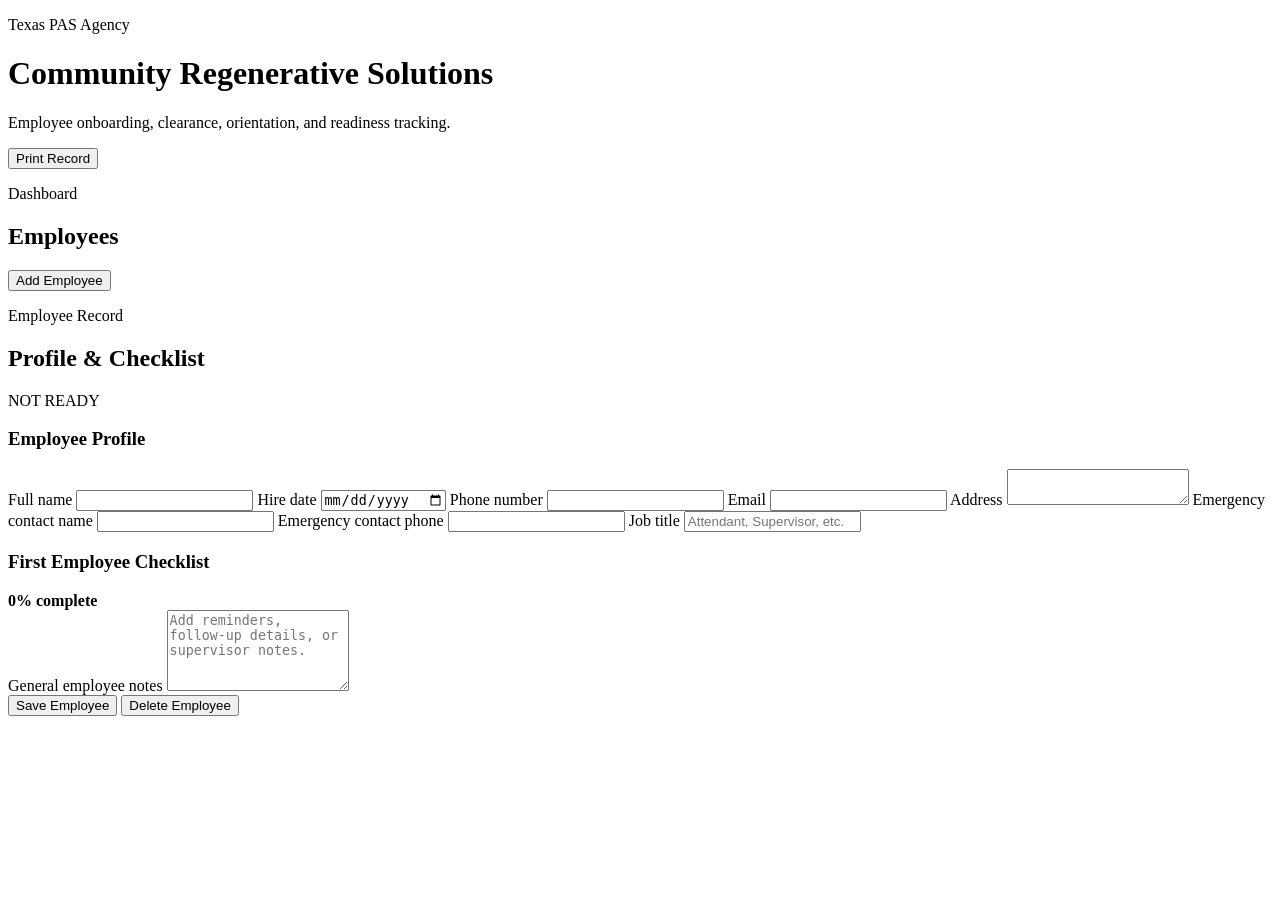
==== index.html @ e4288227 "Add files via upload" ====
<!doctype html>
<html lang="en">
  <head>
    <meta charset="utf-8">
    <meta name="viewport" content="width=device-width, initial-scale=1">
    <title>Community Regenerative Solutions | Employee Readiness</title>
    <link rel="stylesheet" href="assets/styles.css">
  </head>
  <body>
    <header class="app-header">
      <div>
        <p class="eyebrow">Texas PAS Agency</p>
        <h1>Community Regenerative Solutions</h1>
        <p class="header-copy">Employee onboarding, clearance, orientation, and readiness tracking.</p>
      </div>
      <button class="secondary-action print-only-hidden" id="printButton" type="button">Print Record</button>
    </header>

    <main class="app-shell">
      <section class="dashboard" aria-labelledby="dashboardTitle">
        <div class="section-heading">
          <div>
            <p class="eyebrow">Dashboard</p>
            <h2 id="dashboardTitle">Employees</h2>
          </div>
          <button class="primary-action" id="newEmployeeButton" type="button">Add Employee</button>
        </div>

        <div class="employee-list" id="employeeList" aria-live="polite"></div>
      </section>

      <section class="workspace" aria-labelledby="workspaceTitle">
        <div class="section-heading">
          <div>
            <p class="eyebrow">Employee Record</p>
            <h2 id="workspaceTitle">Profile & Checklist</h2>
          </div>
          <span class="status-badge not-ready" id="statusBadge">NOT READY</span>
        </div>

        <form id="employeeForm">
          <section class="form-section">
            <h3>Employee Profile</h3>
            <div class="form-grid">
              <label>
                Full name
                <input id="fullName" name="fullName" autocomplete="name" required>
              </label>
              <label>
                Hire date
                <input id="hireDate" name="hireDate" type="date" required>
              </label>
              <label>
                Phone number
                <input id="phone" name="phone" autocomplete="tel">
              </label>
              <label>
                Email
                <input id="email" name="email" type="email" autocomplete="email">
              </label>
              <label class="wide-field">
                Address
                <textarea id="address" name="address" rows="2" autocomplete="street-address"></textarea>
              </label>
              <label>
                Emergency contact name
                <input id="emergencyContactName" name="emergencyContactName">
              </label>
              <label>
                Emergency contact phone
                <input id="emergencyContactPhone" name="emergencyContactPhone" autocomplete="tel">
              </label>
              <label>
                Job title
                <input id="jobTitle" name="jobTitle" placeholder="Attendant, Supervisor, etc.">
              </label>
            </div>
          </section>

          <section class="form-section">
            <div class="progress-row">
              <h3>First Employee Checklist</h3>
              <strong id="percentComplete">0% complete</strong>
            </div>
            <div class="checklist" id="checklistContainer"></div>
          </section>

          <section class="form-section">
            <label>
              General employee notes
              <textarea id="generalNotes" name="generalNotes" rows="5" placeholder="Add reminders, follow-up details, or supervisor notes."></textarea>
            </label>
          </section>

          <div class="button-row print-only-hidden">
            <button class="primary-action" type="submit">Save Employee</button>
            <button class="secondary-action" id="deleteEmployeeButton" type="button">Delete Employee</button>
          </div>
        </form>
      </section>
    </main>

    <script src="src/checklist-data.js"></script>
    <script src="src/storage.js"></script>
    <script src="src/app.js"></script>
  </body>
</html>
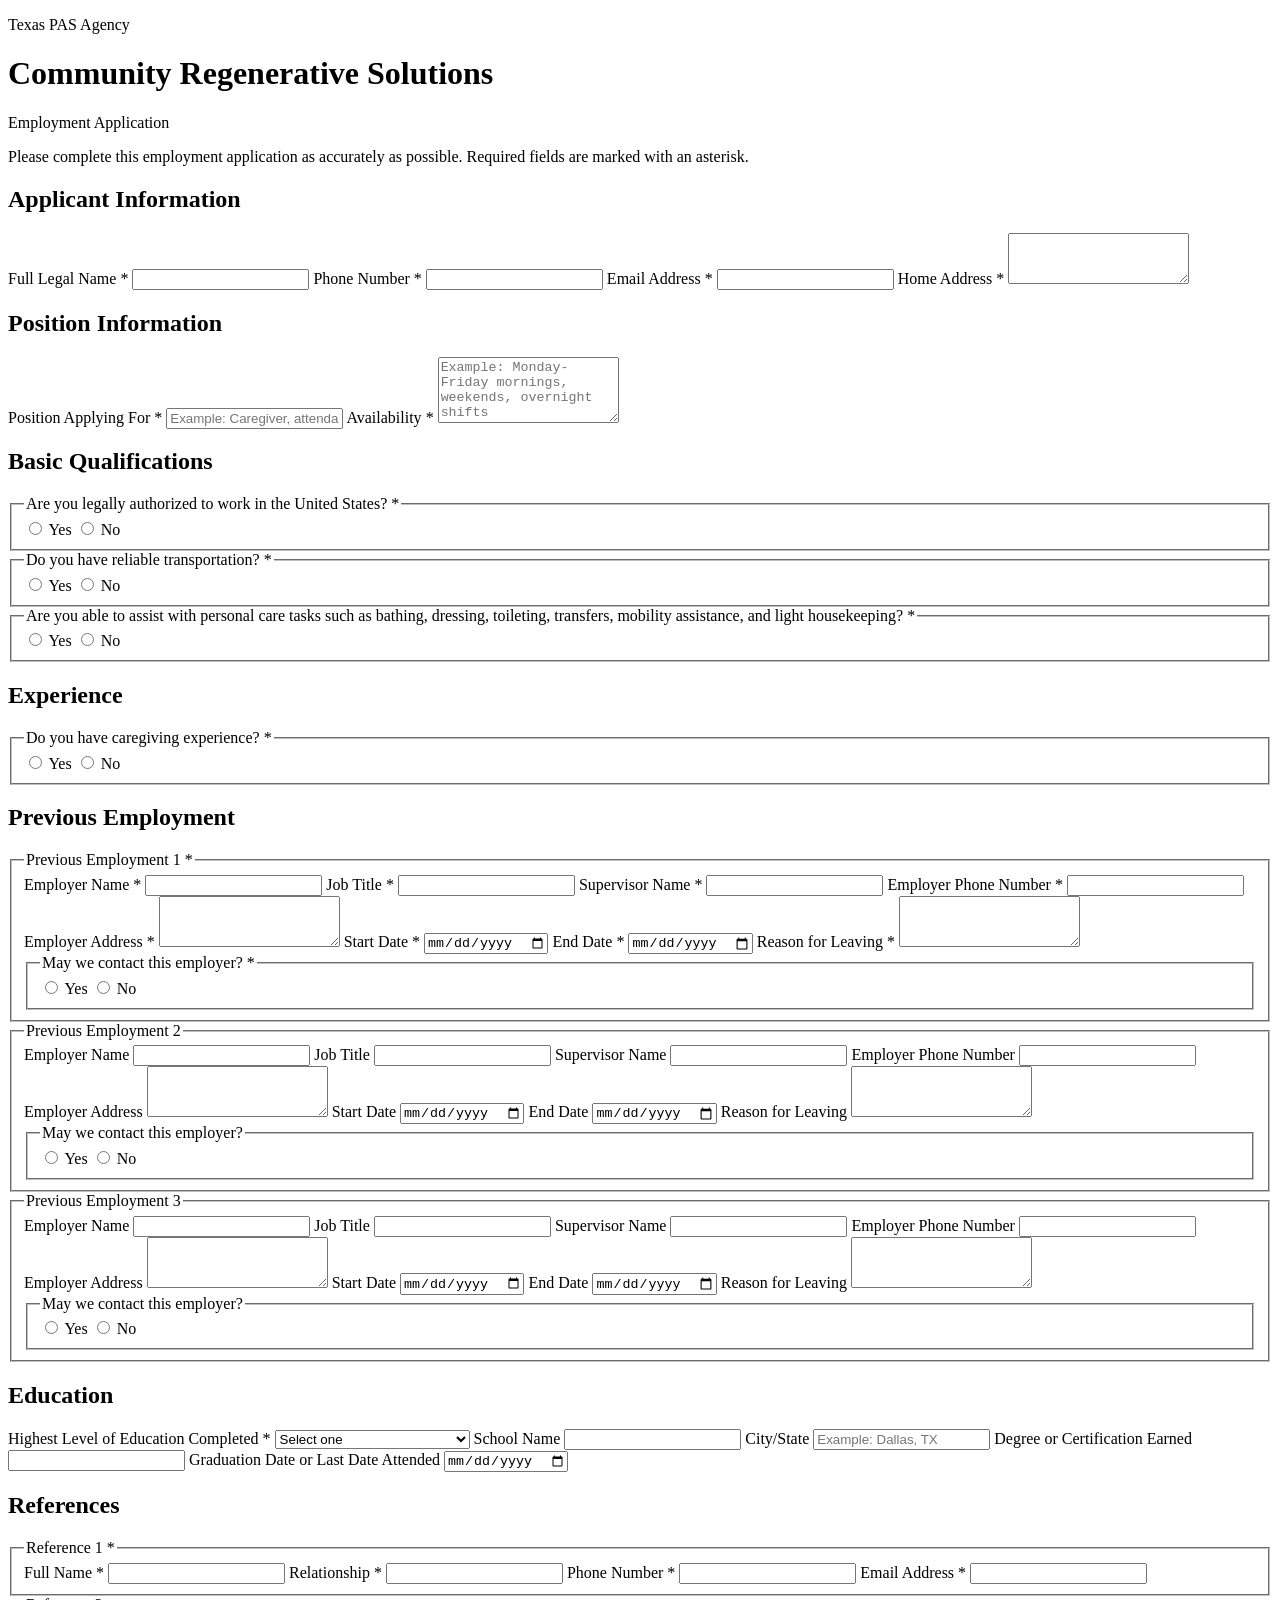
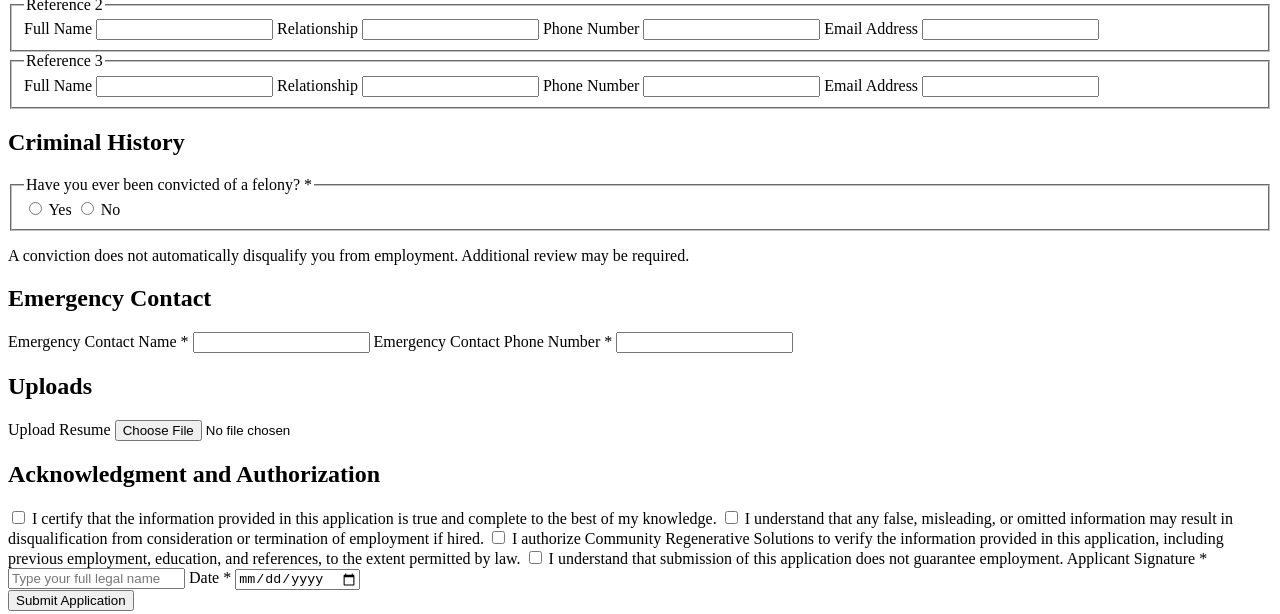
==== commit 260b66ce: "Add files via upload" ====
--- a/index.html
+++ b/index.html
@@ -3,105 +3,347 @@
   <head>
     <meta charset="utf-8">
     <meta name="viewport" content="width=device-width, initial-scale=1">
-    <title>Community Regenerative Solutions | Employee Readiness</title>
+    <title>Community Regenerative Solutions | Employment Application</title>
     <link rel="stylesheet" href="assets/styles.css">
   </head>
   <body>
-    <header class="app-header">
-      <div>
+    <main class="page-shell">
+      <header class="form-header">
         <p class="eyebrow">Texas PAS Agency</p>
         <h1>Community Regenerative Solutions</h1>
-        <p class="header-copy">Employee onboarding, clearance, orientation, and readiness tracking.</p>
-      </div>
-      <button class="secondary-action print-only-hidden" id="printButton" type="button">Print Record</button>
-    </header>
-
-    <main class="app-shell">
-      <section class="dashboard" aria-labelledby="dashboardTitle">
-        <div class="section-heading">
-          <div>
-            <p class="eyebrow">Dashboard</p>
-            <h2 id="dashboardTitle">Employees</h2>
+        <p>Employment Application</p>
+      </header>
+
+      <section class="notice" aria-label="Form instructions">
+        <p>Please complete this employment application as accurately as possible. Required fields are marked with an asterisk.</p>
+      </section>
+
+      <!-- Public applicant-facing form. Edit labels and fields here when the application changes. -->
+      <form id="applicationForm" class="application-form" novalidate>
+        <div id="errorSummary" class="error-summary" tabindex="-1" hidden></div>
+
+        <!-- Section 1: applicant contact details -->
+        <section class="form-section" aria-labelledby="personalInfoTitle">
+          <h2 id="personalInfoTitle">Applicant Information</h2>
+          <label for="fullName">Full Legal Name <span>*</span></label>
+          <input id="fullName" name="fullName" autocomplete="name" required>
+
+          <label for="phone">Phone Number <span>*</span></label>
+          <input id="phone" name="phone" type="tel" autocomplete="tel" required>
+
+          <label for="email">Email Address <span>*</span></label>
+          <input id="email" name="email" type="email" autocomplete="email" required>
+
+          <label for="address">Home Address <span>*</span></label>
+          <textarea id="address" name="address" rows="3" autocomplete="street-address" required></textarea>
+        </section>
+
+        <!-- Section 2: role interest and schedule availability -->
+        <section class="form-section" aria-labelledby="positionTitle">
+          <h2 id="positionTitle">Position Information</h2>
+          <label for="position">Position Applying For <span>*</span></label>
+          <input id="position" name="position" placeholder="Example: Caregiver, attendant, personal care aide" required>
+
+          <label for="availability">Availability <span>*</span></label>
+          <textarea id="availability" name="availability" rows="4" placeholder="Example: Monday-Friday mornings, weekends, overnight shifts" required></textarea>
+        </section>
+
+        <!-- Section 3: basic required qualifications -->
+        <section class="form-section" aria-labelledby="qualificationsTitle">
+          <h2 id="qualificationsTitle">Basic Qualifications</h2>
+
+          <fieldset>
+            <legend>Are you legally authorized to work in the United States? <span>*</span></legend>
+            <label class="choice"><input type="radio" name="authorizedToWork" value="Yes" required> Yes</label>
+            <label class="choice"><input type="radio" name="authorizedToWork" value="No"> No</label>
+          </fieldset>
+
+          <fieldset>
+            <legend>Do you have reliable transportation? <span>*</span></legend>
+            <label class="choice"><input type="radio" name="reliableTransportation" value="Yes" required> Yes</label>
+            <label class="choice"><input type="radio" name="reliableTransportation" value="No"> No</label>
+          </fieldset>
+
+          <fieldset>
+            <legend>Are you able to assist with personal care tasks such as bathing, dressing, toileting, transfers, mobility assistance, and light housekeeping? <span>*</span></legend>
+            <label class="choice"><input type="radio" name="personalCareTasks" value="Yes" required> Yes</label>
+            <label class="choice"><input type="radio" name="personalCareTasks" value="No"> No</label>
+          </fieldset>
+        </section>
+
+        <!-- Section 4: caregiving experience. The detail box is controlled by src/app.js. -->
+        <section class="form-section" aria-labelledby="experienceTitle">
+          <h2 id="experienceTitle">Experience</h2>
+          <fieldset>
+            <legend>Do you have caregiving experience? <span>*</span></legend>
+            <label class="choice"><input id="careExperienceYes" type="radio" name="caregivingExperience" value="Yes" required> Yes</label>
+            <label class="choice"><input type="radio" name="caregivingExperience" value="No"> No</label>
+          </fieldset>
+
+          <div id="experienceDetailsGroup" class="conditional-field" hidden>
+            <label for="experienceDetails">Briefly describe your caregiving experience</label>
+            <textarea id="experienceDetails" name="experienceDetails" rows="4" placeholder="Share past caregiving, attendant, facility, family care, or home care experience."></textarea>
           </div>
-          <button class="primary-action" id="newEmployeeButton" type="button">Add Employee</button>
-        </div>
-
-        <div class="employee-list" id="employeeList" aria-live="polite"></div>
-      </section>
-
-      <section class="workspace" aria-labelledby="workspaceTitle">
-        <div class="section-heading">
-          <div>
-            <p class="eyebrow">Employee Record</p>
-            <h2 id="workspaceTitle">Profile & Checklist</h2>
+        </section>
+
+        <!-- Section 5: employment history. Employer 1 is required; Employers 2 and 3 are optional. -->
+        <section class="form-section" aria-labelledby="previousEmploymentTitle">
+          <h2 id="previousEmploymentTitle">Previous Employment</h2>
+
+          <fieldset class="subsection">
+            <legend>Previous Employment 1 <span>*</span></legend>
+            <label for="employer1Name">Employer Name <span>*</span></label>
+            <input id="employer1Name" name="employer1Name" required>
+
+            <label for="employer1JobTitle">Job Title <span>*</span></label>
+            <input id="employer1JobTitle" name="employer1JobTitle" required>
+
+            <label for="employer1Supervisor">Supervisor Name <span>*</span></label>
+            <input id="employer1Supervisor" name="employer1Supervisor" required>
+
+            <label for="employer1Phone">Employer Phone Number <span>*</span></label>
+            <input id="employer1Phone" name="employer1Phone" type="tel" required>
+
+            <label for="employer1Address">Employer Address <span>*</span></label>
+            <textarea id="employer1Address" name="employer1Address" rows="3" required></textarea>
+
+            <label for="employer1StartDate">Start Date <span>*</span></label>
+            <input id="employer1StartDate" name="employer1StartDate" type="date" required>
+
+            <label for="employer1EndDate">End Date <span>*</span></label>
+            <input id="employer1EndDate" name="employer1EndDate" type="date" required>
+
+            <label for="employer1Reason">Reason for Leaving <span>*</span></label>
+            <textarea id="employer1Reason" name="employer1Reason" rows="3" required></textarea>
+
+            <fieldset>
+              <legend>May we contact this employer? <span>*</span></legend>
+              <label class="choice"><input type="radio" name="employer1MayContact" value="Yes" required> Yes</label>
+              <label class="choice"><input type="radio" name="employer1MayContact" value="No"> No</label>
+            </fieldset>
+          </fieldset>
+
+          <fieldset class="subsection">
+            <legend>Previous Employment 2</legend>
+            <label for="employer2Name">Employer Name</label>
+            <input id="employer2Name" name="employer2Name">
+
+            <label for="employer2JobTitle">Job Title</label>
+            <input id="employer2JobTitle" name="employer2JobTitle">
+
+            <label for="employer2Supervisor">Supervisor Name</label>
+            <input id="employer2Supervisor" name="employer2Supervisor">
+
+            <label for="employer2Phone">Employer Phone Number</label>
+            <input id="employer2Phone" name="employer2Phone" type="tel">
+
+            <label for="employer2Address">Employer Address</label>
+            <textarea id="employer2Address" name="employer2Address" rows="3"></textarea>
+
+            <label for="employer2StartDate">Start Date</label>
+            <input id="employer2StartDate" name="employer2StartDate" type="date">
+
+            <label for="employer2EndDate">End Date</label>
+            <input id="employer2EndDate" name="employer2EndDate" type="date">
+
+            <label for="employer2Reason">Reason for Leaving</label>
+            <textarea id="employer2Reason" name="employer2Reason" rows="3"></textarea>
+
+            <fieldset>
+              <legend>May we contact this employer?</legend>
+              <label class="choice"><input type="radio" name="employer2MayContact" value="Yes"> Yes</label>
+              <label class="choice"><input type="radio" name="employer2MayContact" value="No"> No</label>
+            </fieldset>
+          </fieldset>
+
+          <fieldset class="subsection">
+            <legend>Previous Employment 3</legend>
+            <label for="employer3Name">Employer Name</label>
+            <input id="employer3Name" name="employer3Name">
+
+            <label for="employer3JobTitle">Job Title</label>
+            <input id="employer3JobTitle" name="employer3JobTitle">
+
+            <label for="employer3Supervisor">Supervisor Name</label>
+            <input id="employer3Supervisor" name="employer3Supervisor">
+
+            <label for="employer3Phone">Employer Phone Number</label>
+            <input id="employer3Phone" name="employer3Phone" type="tel">
+
+            <label for="employer3Address">Employer Address</label>
+            <textarea id="employer3Address" name="employer3Address" rows="3"></textarea>
+
+            <label for="employer3StartDate">Start Date</label>
+            <input id="employer3StartDate" name="employer3StartDate" type="date">
+
+            <label for="employer3EndDate">End Date</label>
+            <input id="employer3EndDate" name="employer3EndDate" type="date">
+
+            <label for="employer3Reason">Reason for Leaving</label>
+            <textarea id="employer3Reason" name="employer3Reason" rows="3"></textarea>
+
+            <fieldset>
+              <legend>May we contact this employer?</legend>
+              <label class="choice"><input type="radio" name="employer3MayContact" value="Yes"> Yes</label>
+              <label class="choice"><input type="radio" name="employer3MayContact" value="No"> No</label>
+            </fieldset>
+          </fieldset>
+        </section>
+
+        <!-- Section 6: education background -->
+        <section class="form-section" aria-labelledby="educationTitle">
+          <h2 id="educationTitle">Education</h2>
+          <label for="educationLevel">Highest Level of Education Completed <span>*</span></label>
+          <select id="educationLevel" name="educationLevel" required>
+            <option value="">Select one</option>
+            <option>High School Diploma or GED</option>
+            <option>Some College</option>
+            <option>Associate Degree</option>
+            <option>Bachelor's Degree</option>
+            <option>Graduate Degree</option>
+            <option>Other</option>
+          </select>
+
+          <label for="schoolName">School Name</label>
+          <input id="schoolName" name="schoolName">
+
+          <label for="schoolLocation">City/State</label>
+          <input id="schoolLocation" name="schoolLocation" placeholder="Example: Dallas, TX">
+
+          <label for="degreeEarned">Degree or Certification Earned</label>
+          <input id="degreeEarned" name="degreeEarned">
+
+          <label for="graduationDate">Graduation Date or Last Date Attended</label>
+          <input id="graduationDate" name="graduationDate" type="date">
+        </section>
+
+        <!-- Section 7: references. Reference 1 is required; References 2 and 3 are optional. -->
+        <section class="form-section" aria-labelledby="referencesTitle">
+          <h2 id="referencesTitle">References</h2>
+
+          <fieldset class="subsection">
+            <legend>Reference 1 <span>*</span></legend>
+            <label for="reference1Name">Full Name <span>*</span></label>
+            <input id="reference1Name" name="reference1Name" required>
+
+            <label for="reference1Relationship">Relationship <span>*</span></label>
+            <input id="reference1Relationship" name="reference1Relationship" required>
+
+            <label for="reference1Phone">Phone Number <span>*</span></label>
+            <input id="reference1Phone" name="reference1Phone" type="tel" required>
+
+            <label for="reference1Email">Email Address <span>*</span></label>
+            <input id="reference1Email" name="reference1Email" type="email" required>
+          </fieldset>
+
+          <fieldset class="subsection">
+            <legend>Reference 2</legend>
+            <label for="reference2Name">Full Name</label>
+            <input id="reference2Name" name="reference2Name">
+
+            <label for="reference2Relationship">Relationship</label>
+            <input id="reference2Relationship" name="reference2Relationship">
+
+            <label for="reference2Phone">Phone Number</label>
+            <input id="reference2Phone" name="reference2Phone" type="tel">
+
+            <label for="reference2Email">Email Address</label>
+            <input id="reference2Email" name="reference2Email" type="email">
+          </fieldset>
+
+          <fieldset class="subsection">
+            <legend>Reference 3</legend>
+            <label for="reference3Name">Full Name</label>
+            <input id="reference3Name" name="reference3Name">
+
+            <label for="reference3Relationship">Relationship</label>
+            <input id="reference3Relationship" name="reference3Relationship">
+
+            <label for="reference3Phone">Phone Number</label>
+            <input id="reference3Phone" name="reference3Phone" type="tel">
+
+            <label for="reference3Email">Email Address</label>
+            <input id="reference3Email" name="reference3Email" type="email">
+          </fieldset>
+        </section>
+
+        <!-- Section 8: criminal history. The explanation box is controlled by src/app.js. -->
+        <section class="form-section" aria-labelledby="criminalHistoryTitle">
+          <h2 id="criminalHistoryTitle">Criminal History</h2>
+          <fieldset>
+            <legend>Have you ever been convicted of a felony? <span>*</span></legend>
+            <label class="choice"><input type="radio" name="felonyConviction" value="Yes" required> Yes</label>
+            <label class="choice"><input type="radio" name="felonyConviction" value="No"> No</label>
+          </fieldset>
+
+          <div id="felonyExplanationGroup" class="conditional-field" hidden>
+            <label for="felonyExplanation">If yes, explain <span>*</span></label>
+            <textarea id="felonyExplanation" name="felonyExplanation" rows="4" placeholder="Briefly explain the conviction, date, and current status."></textarea>
           </div>
-          <span class="status-badge not-ready" id="statusBadge">NOT READY</span>
-        </div>
-
-        <form id="employeeForm">
-          <section class="form-section">
-            <h3>Employee Profile</h3>
-            <div class="form-grid">
-              <label>
-                Full name
-                <input id="fullName" name="fullName" autocomplete="name" required>
-              </label>
-              <label>
-                Hire date
-                <input id="hireDate" name="hireDate" type="date" required>
-              </label>
-              <label>
-                Phone number
-                <input id="phone" name="phone" autocomplete="tel">
-              </label>
-              <label>
-                Email
-                <input id="email" name="email" type="email" autocomplete="email">
-              </label>
-              <label class="wide-field">
-                Address
-                <textarea id="address" name="address" rows="2" autocomplete="street-address"></textarea>
-              </label>
-              <label>
-                Emergency contact name
-                <input id="emergencyContactName" name="emergencyContactName">
-              </label>
-              <label>
-                Emergency contact phone
-                <input id="emergencyContactPhone" name="emergencyContactPhone" autocomplete="tel">
-              </label>
-              <label>
-                Job title
-                <input id="jobTitle" name="jobTitle" placeholder="Attendant, Supervisor, etc.">
-              </label>
-            </div>
-          </section>
-
-          <section class="form-section">
-            <div class="progress-row">
-              <h3>First Employee Checklist</h3>
-              <strong id="percentComplete">0% complete</strong>
-            </div>
-            <div class="checklist" id="checklistContainer"></div>
-          </section>
-
-          <section class="form-section">
-            <label>
-              General employee notes
-              <textarea id="generalNotes" name="generalNotes" rows="5" placeholder="Add reminders, follow-up details, or supervisor notes."></textarea>
-            </label>
-          </section>
-
-          <div class="button-row print-only-hidden">
-            <button class="primary-action" type="submit">Save Employee</button>
-            <button class="secondary-action" id="deleteEmployeeButton" type="button">Delete Employee</button>
-          </div>
-        </form>
+
+          <p class="helper-note">A conviction does not automatically disqualify you from employment. Additional review may be required.</p>
+        </section>
+
+        <!-- Section 9: emergency contact details -->
+        <section class="form-section" aria-labelledby="emergencyTitle">
+          <h2 id="emergencyTitle">Emergency Contact</h2>
+          <label for="emergencyName">Emergency Contact Name <span>*</span></label>
+          <input id="emergencyName" name="emergencyName" required>
+
+          <label for="emergencyPhone">Emergency Contact Phone Number <span>*</span></label>
+          <input id="emergencyPhone" name="emergencyPhone" type="tel" autocomplete="tel" required>
+        </section>
+
+        <!-- Section 10: optional resume upload. A backend is needed before files can be sent anywhere. -->
+        <section class="form-section" aria-labelledby="uploadsTitle">
+          <h2 id="uploadsTitle">Uploads</h2>
+          <label for="resume">Upload Resume</label>
+          <input id="resume" name="resume" type="file" accept=".pdf,.doc,.docx,.jpg,.jpeg,.png">
+        </section>
+
+        <!-- Section 11: required acknowledgments and typed signature -->
+        <section class="form-section" aria-labelledby="agreementTitle">
+          <h2 id="agreementTitle">Acknowledgment and Authorization</h2>
+
+          <label class="choice checkbox-choice">
+            <input type="checkbox" name="certifyTrueComplete" required>
+            <span>I certify that the information provided in this application is true and complete to the best of my knowledge.</span>
+          </label>
+
+          <label class="choice checkbox-choice">
+            <input type="checkbox" name="falseInfoAcknowledgment" required>
+            <span>I understand that any false, misleading, or omitted information may result in disqualification from consideration or termination of employment if hired.</span>
+          </label>
+
+          <label class="choice checkbox-choice">
+            <input type="checkbox" name="authorizeVerification" required>
+            <span>I authorize Community Regenerative Solutions to verify the information provided in this application, including previous employment, education, and references, to the extent permitted by law.</span>
+          </label>
+
+          <label class="choice checkbox-choice">
+            <input type="checkbox" name="noGuaranteeAcknowledgment" required>
+            <span>I understand that submission of this application does not guarantee employment.</span>
+          </label>
+
+          <label for="signature">Applicant Signature <span>*</span></label>
+          <input id="signature" name="signature" placeholder="Type your full legal name" required>
+
+          <label for="signatureDate">Date <span>*</span></label>
+          <input id="signatureDate" name="signatureDate" type="date" required>
+        </section>
+
+        <button class="submit-button" type="submit">Submit Application</button>
+      </form>
+
+      <section id="successMessage" class="success-message" hidden tabindex="-1">
+        <h2>Your application has been submitted successfully.</h2>
+        <p>Thank you for applying with Community Regenerative Solutions.</p>
+        <a id="downloadPdfLink" class="download-link" href="#" download="CRS-employment-application.pdf">Download completed application PDF</a>
       </section>
     </main>
 
-    <script src="src/checklist-data.js"></script>
-    <script src="src/storage.js"></script>
+    <script src="src/config.js"></script>
+    <script src="src/pdf-generator.js"></script>
     <script src="src/app.js"></script>
   </body>
 </html>
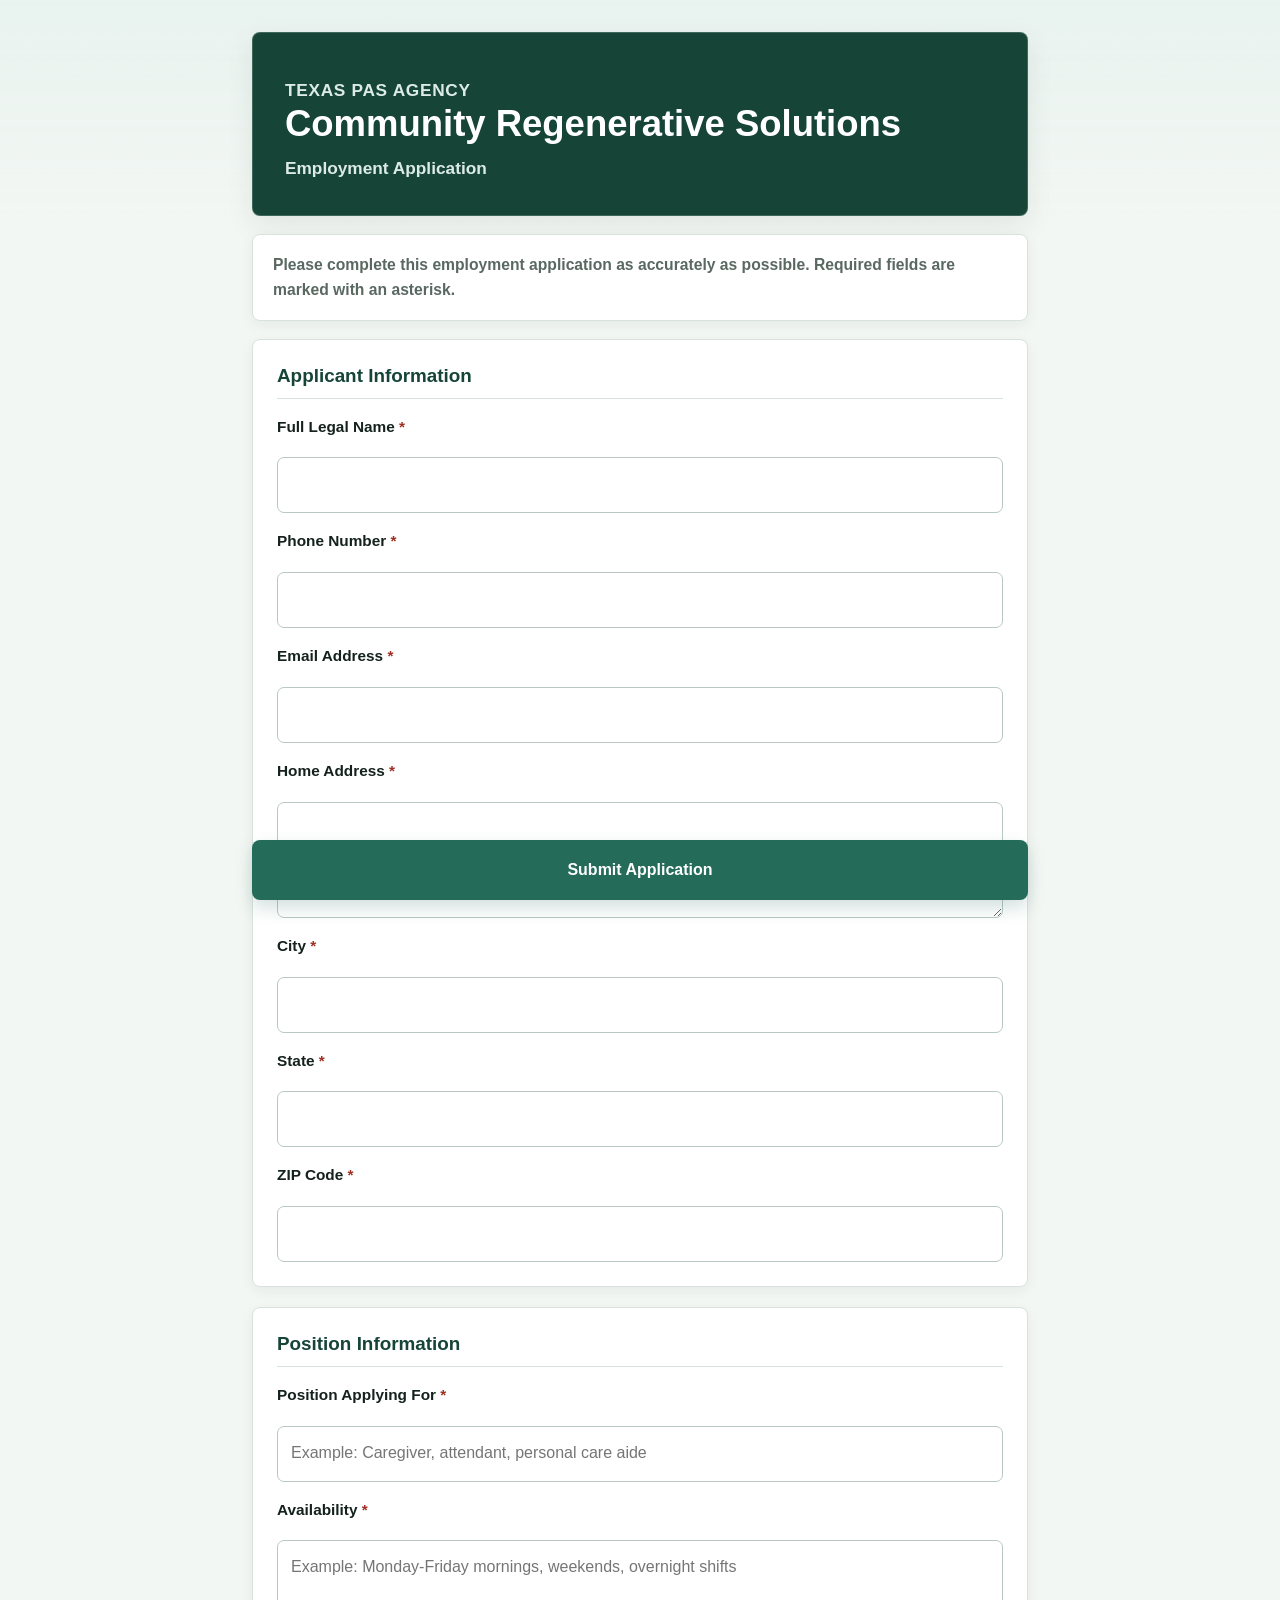
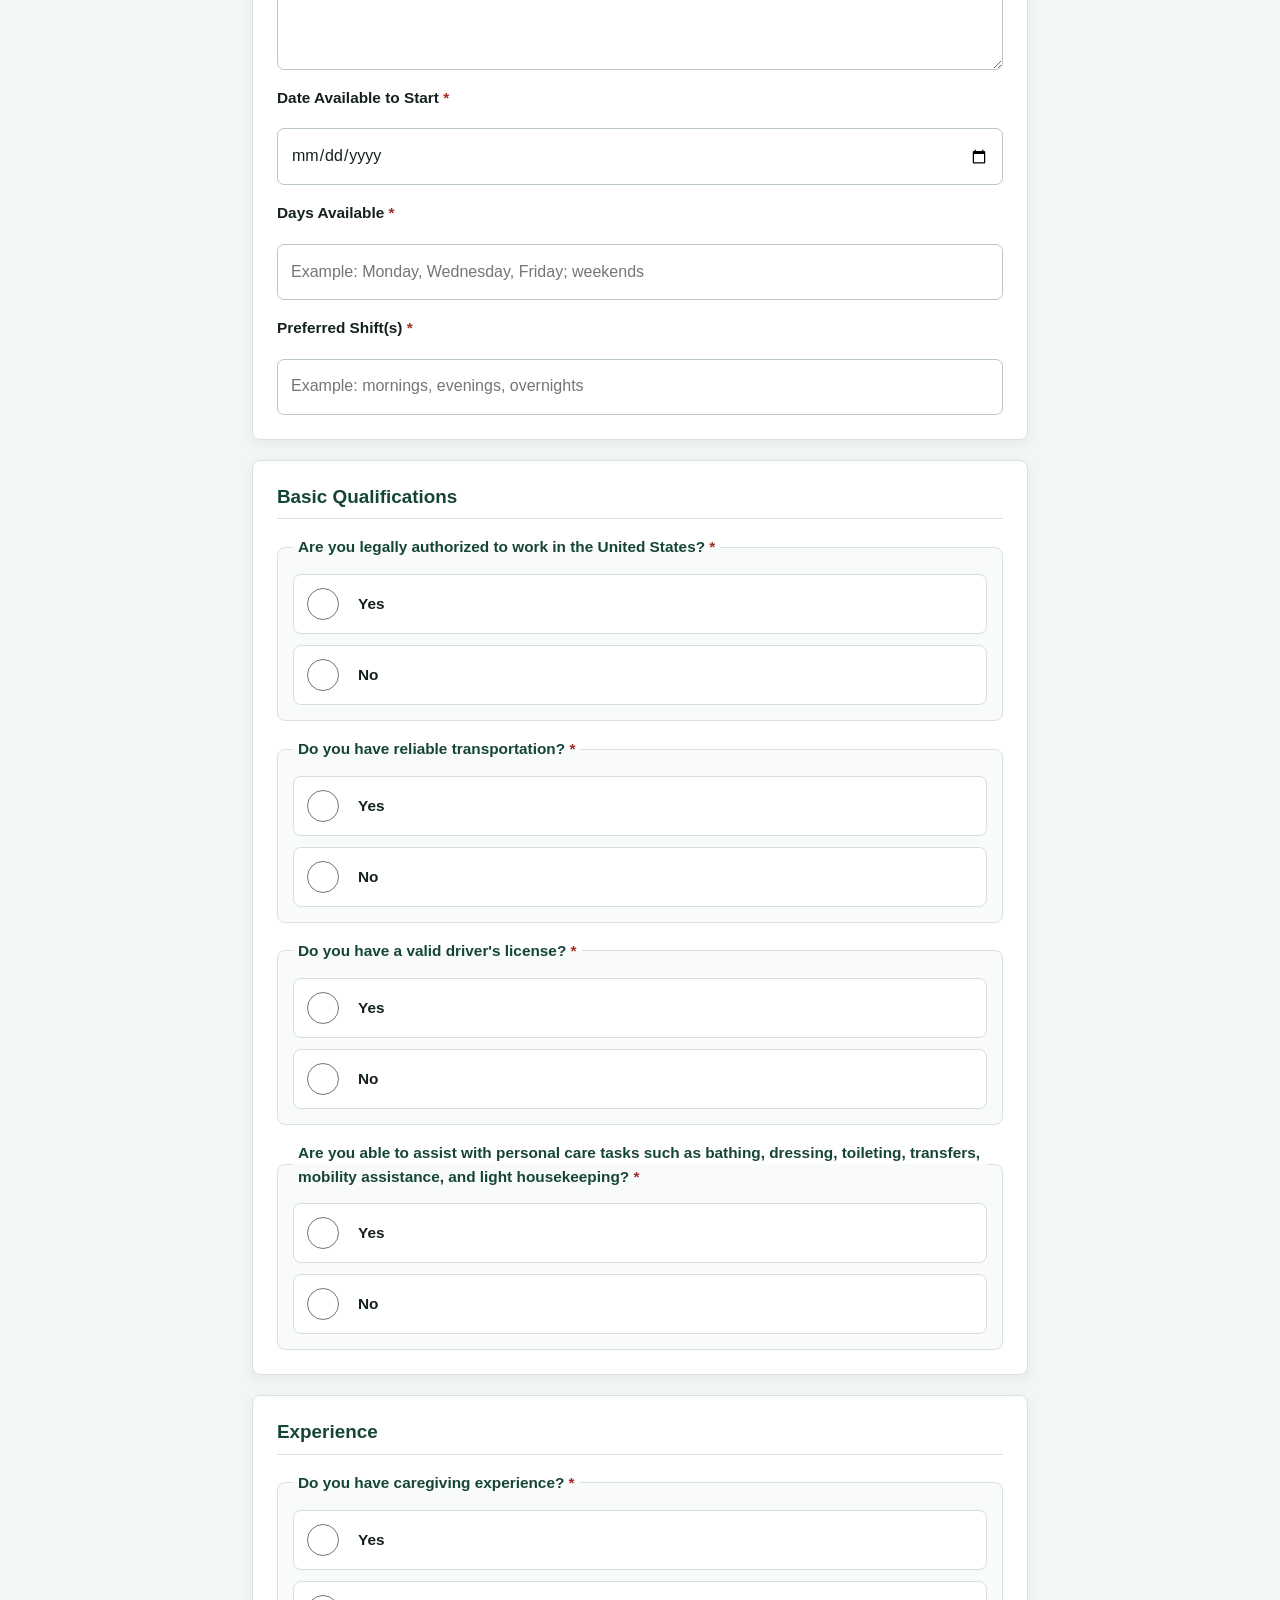
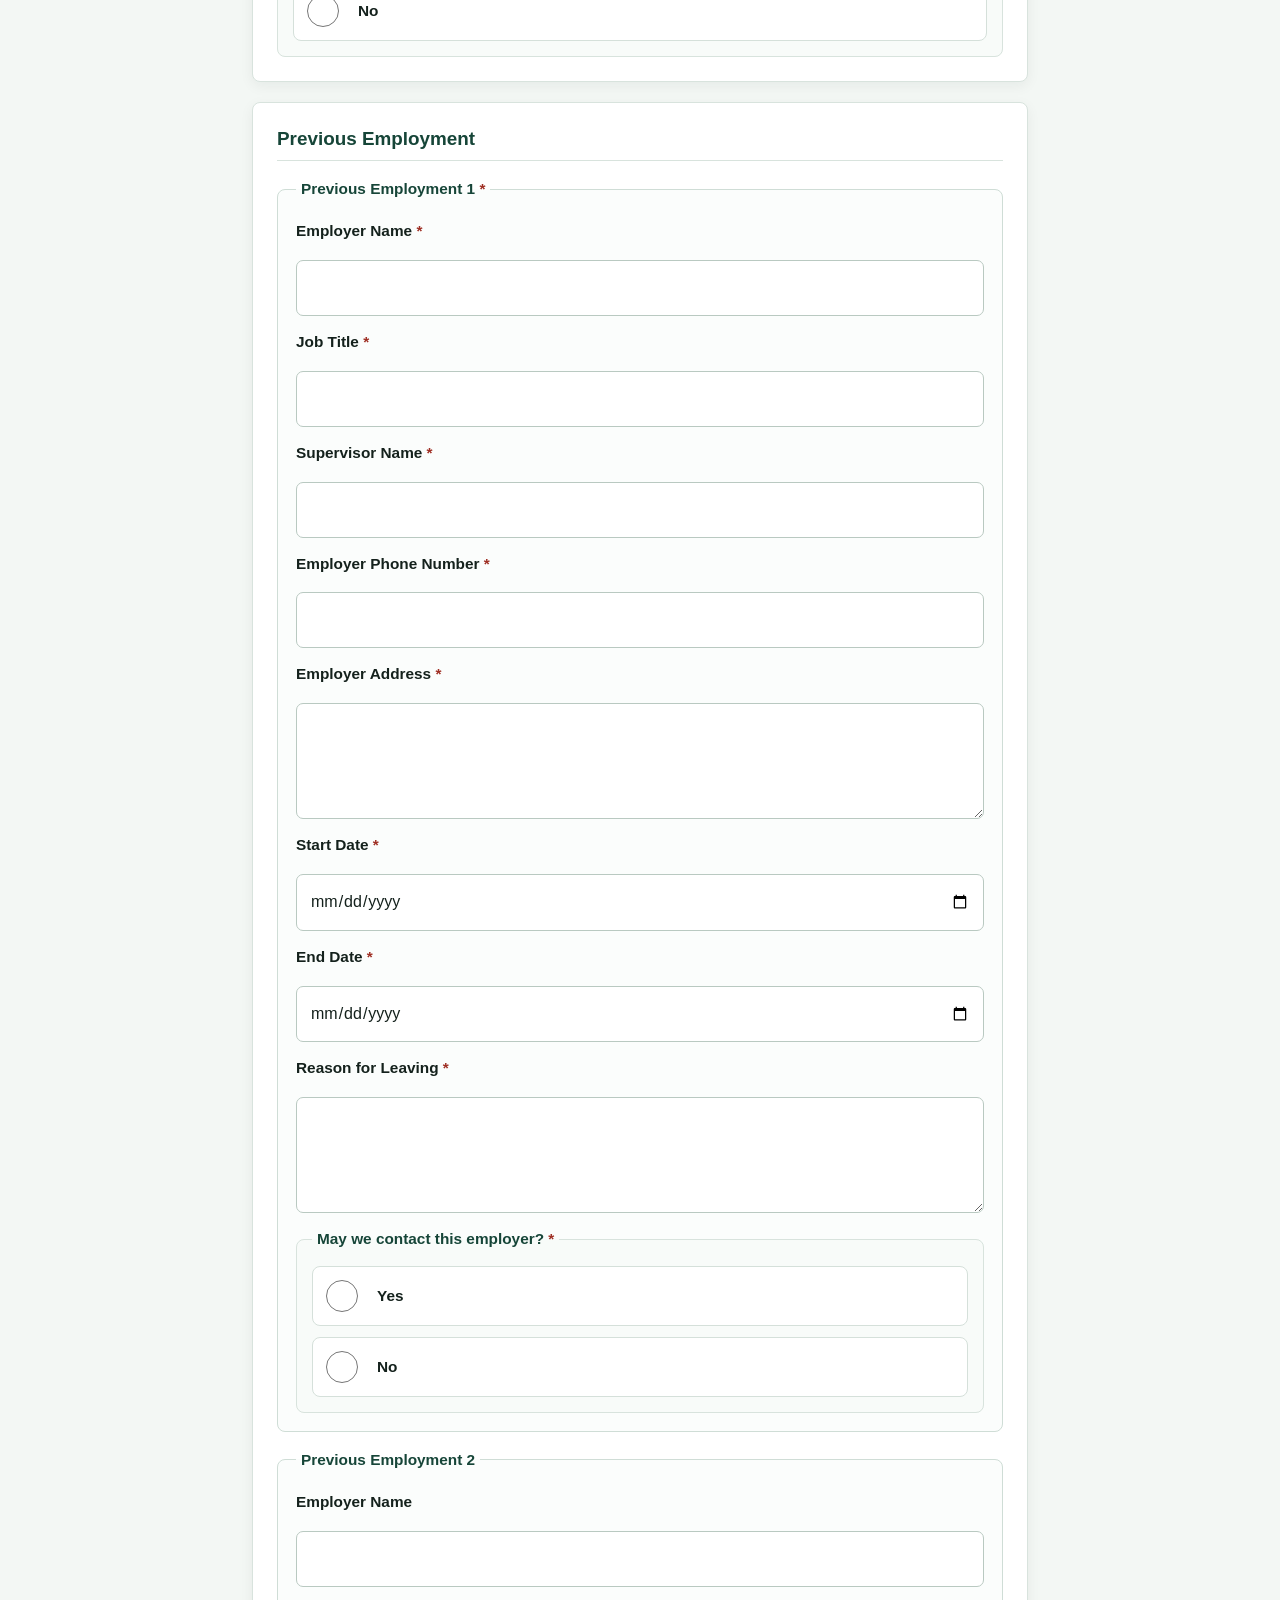
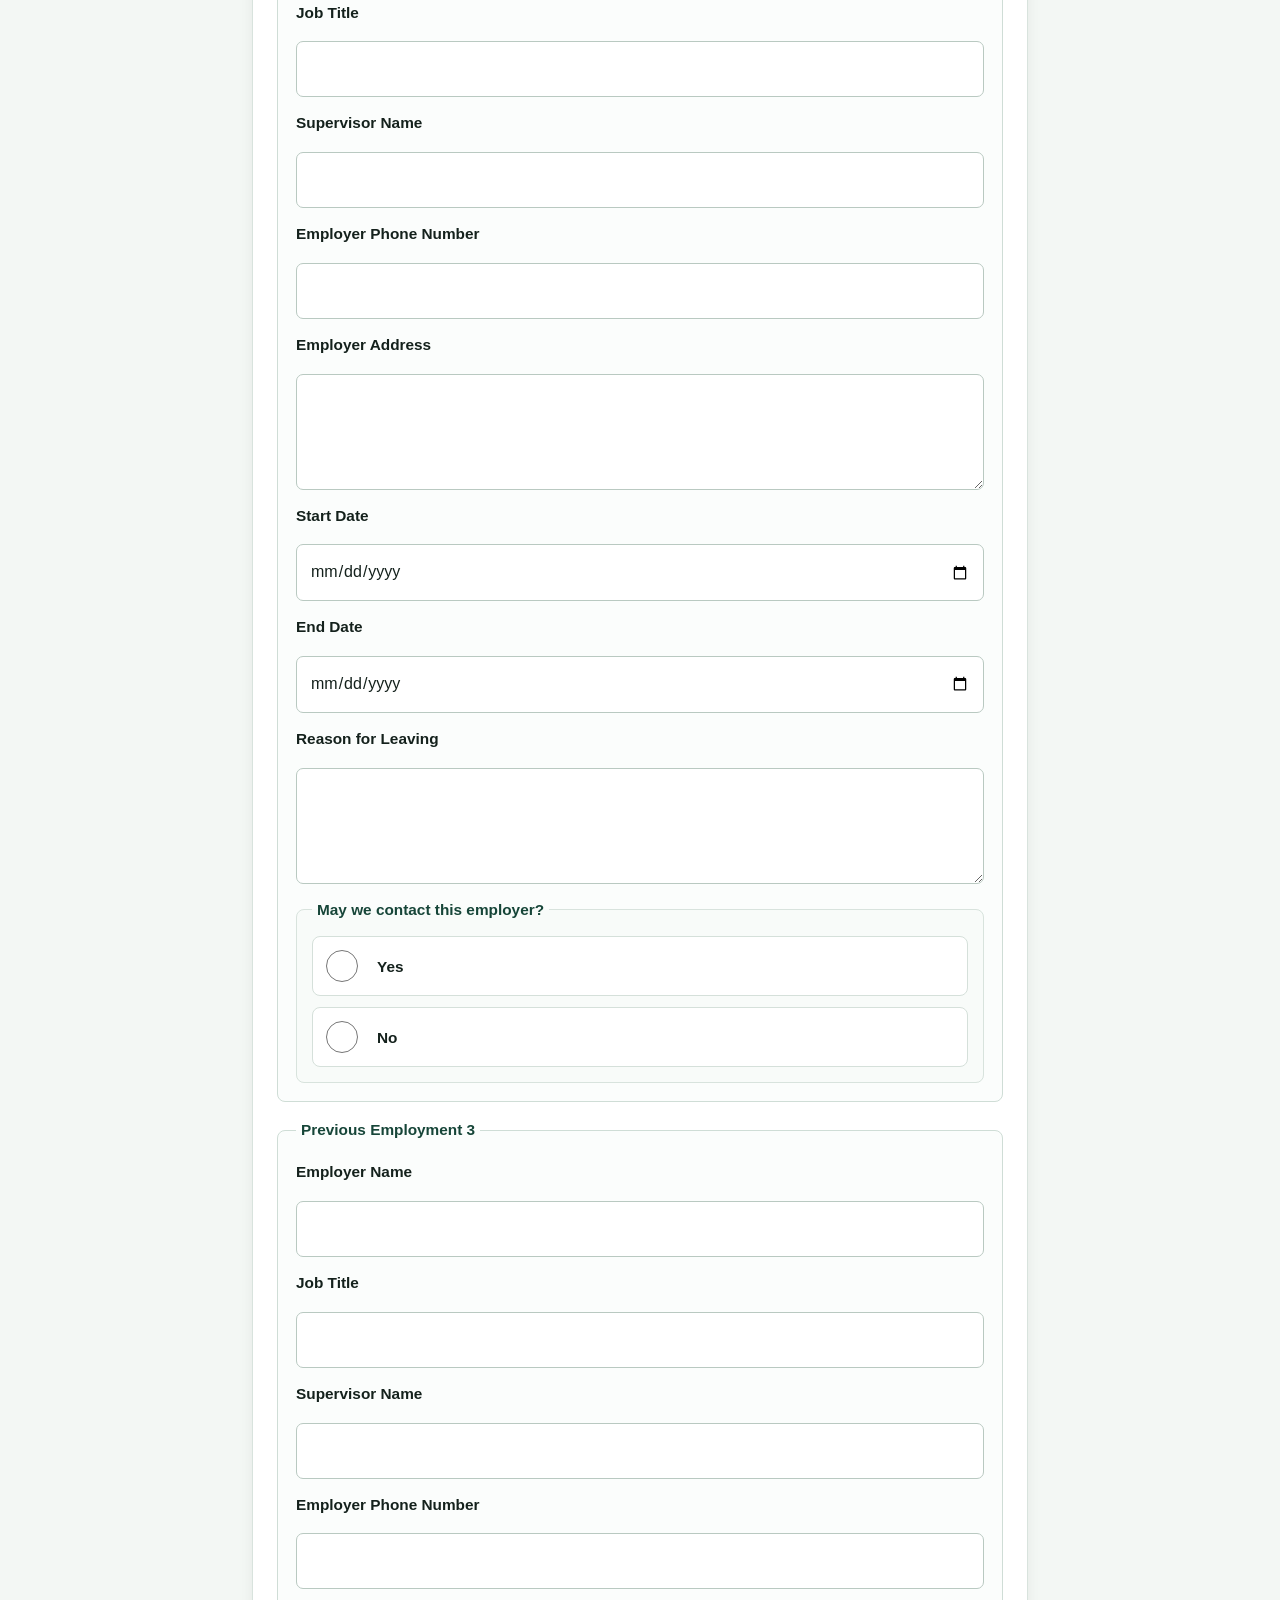
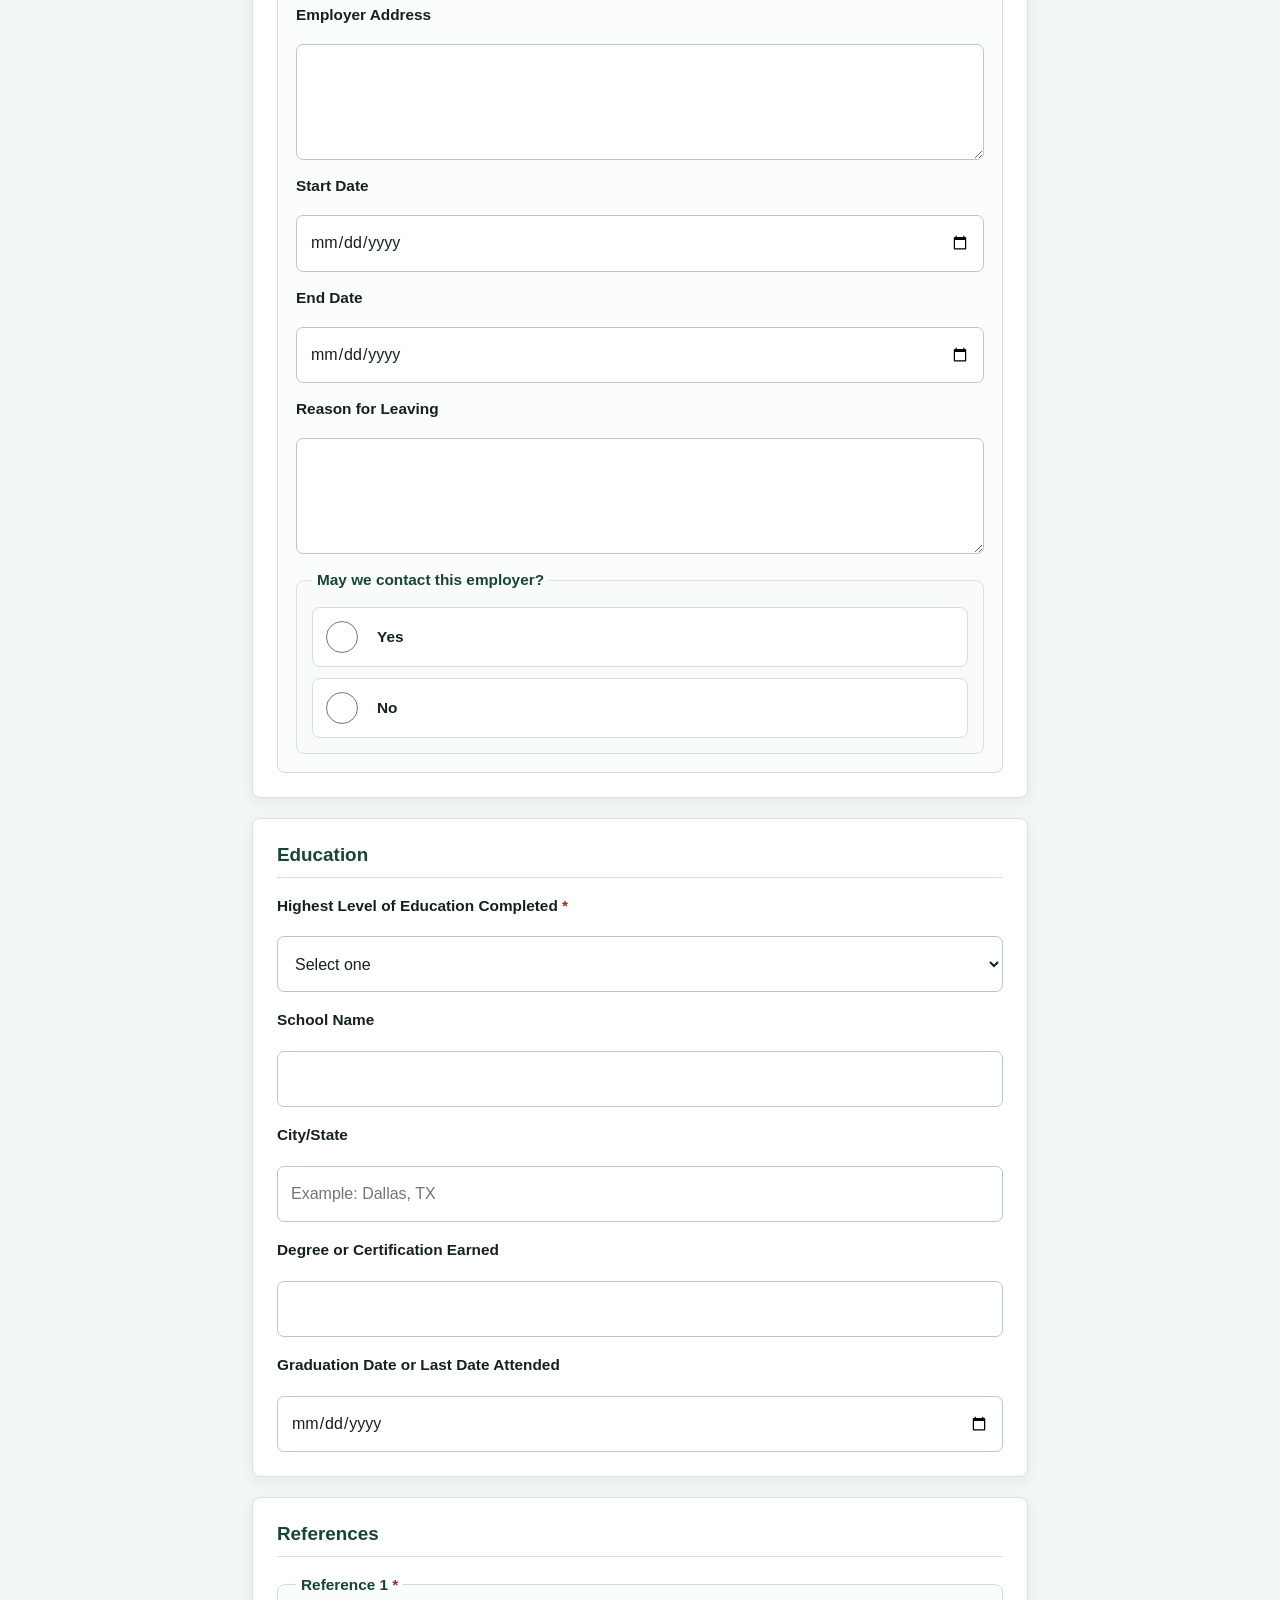
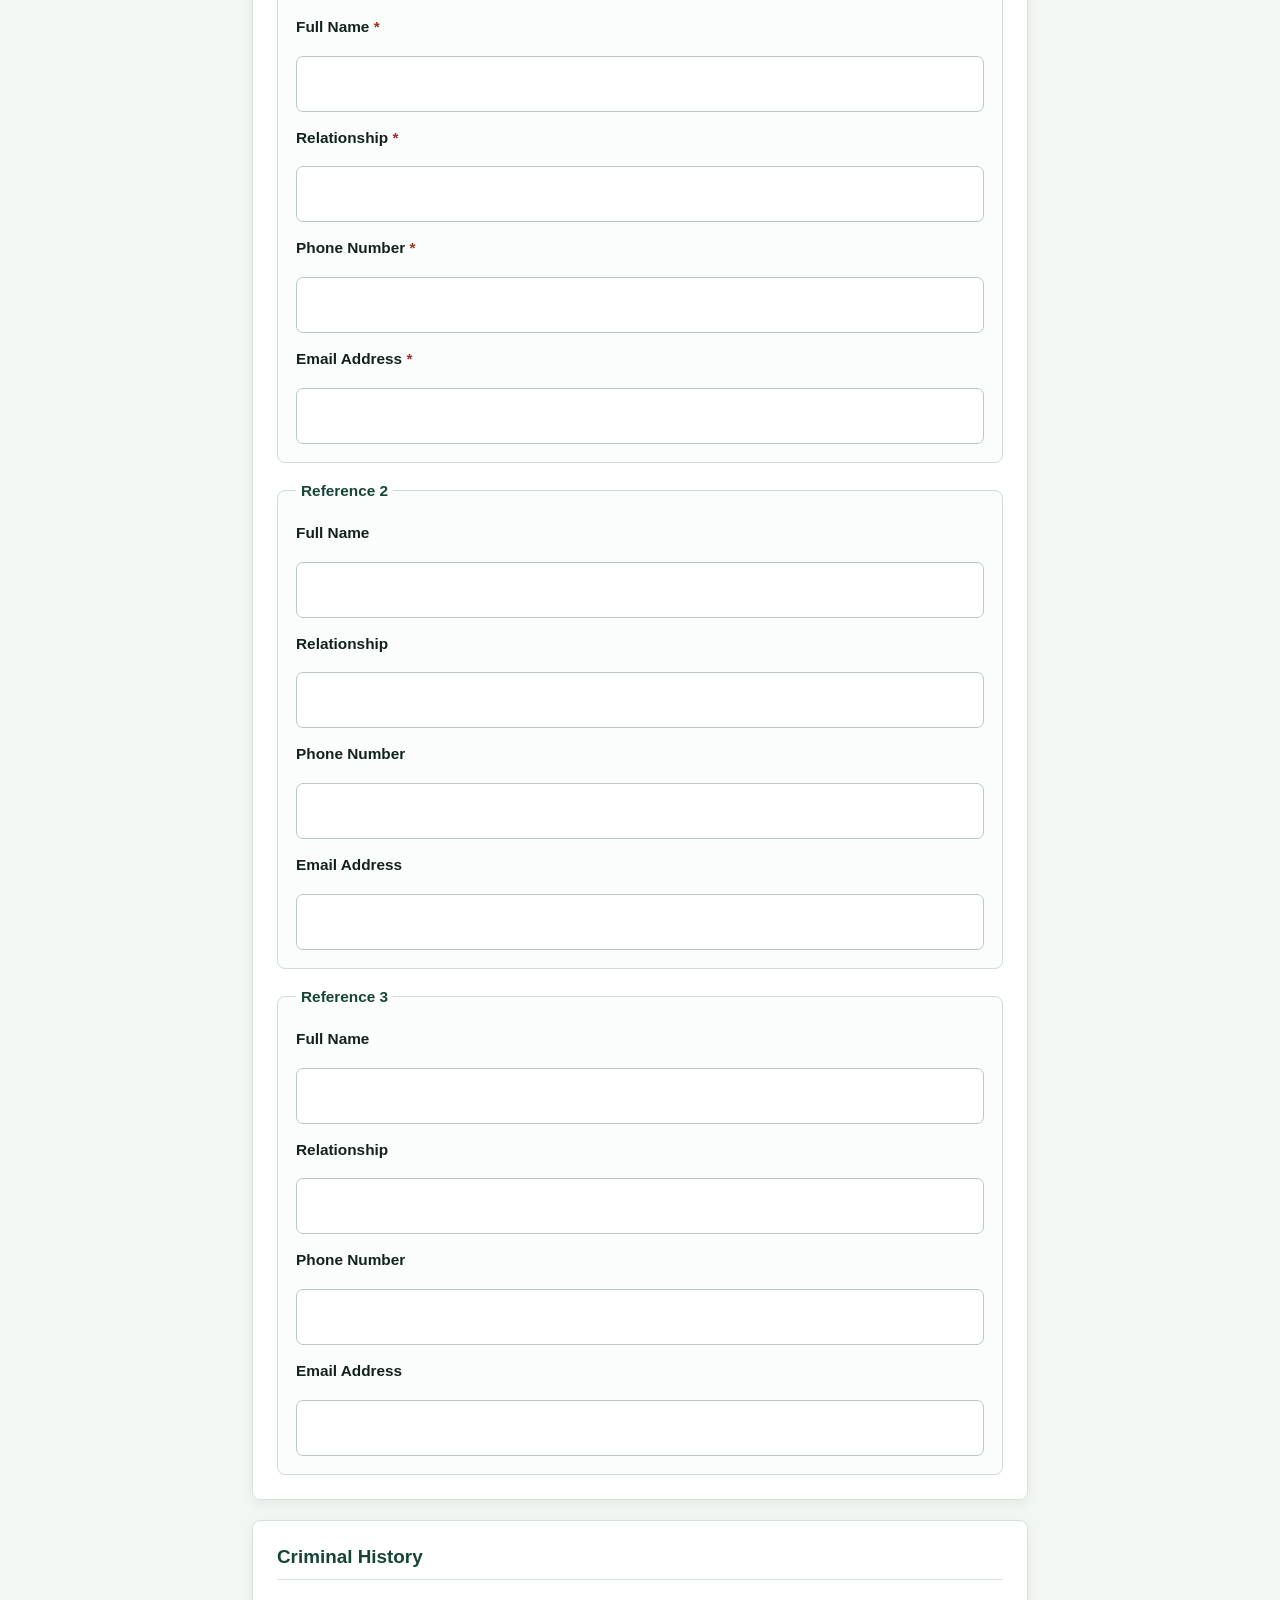
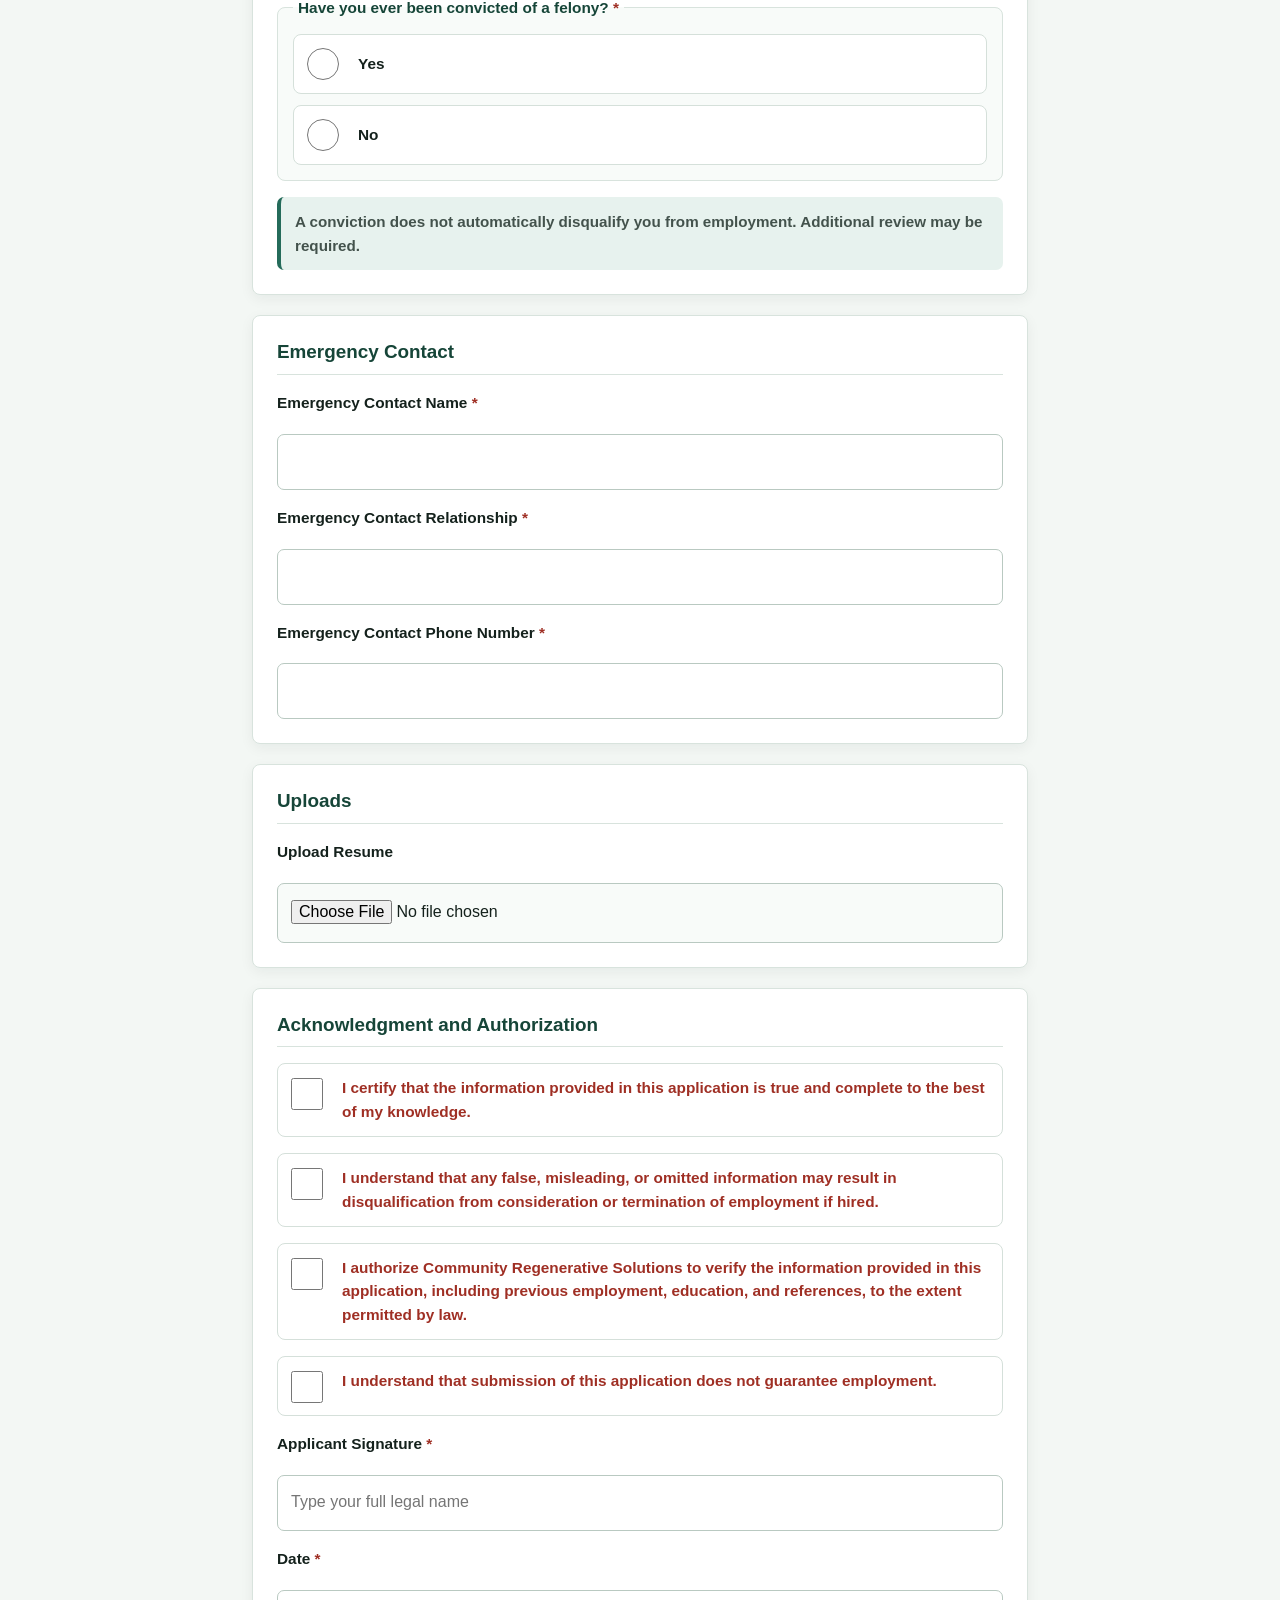
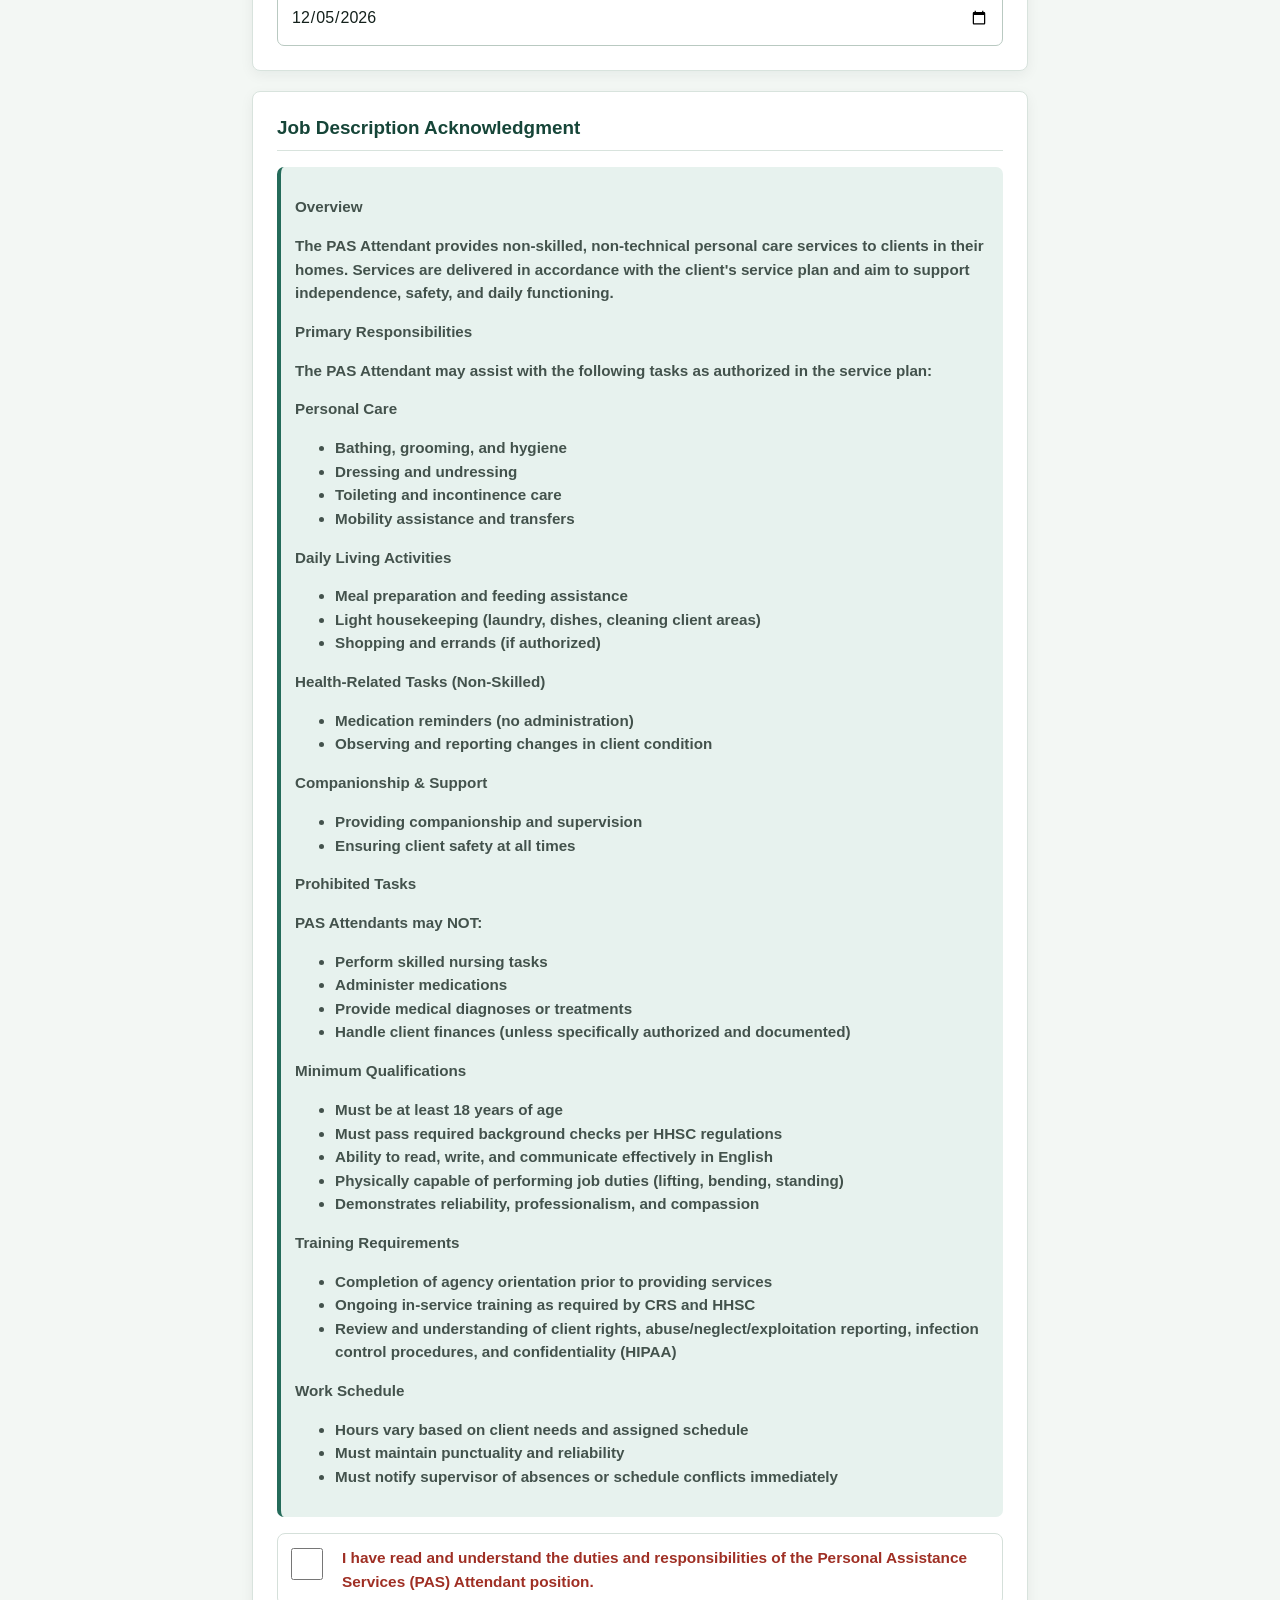
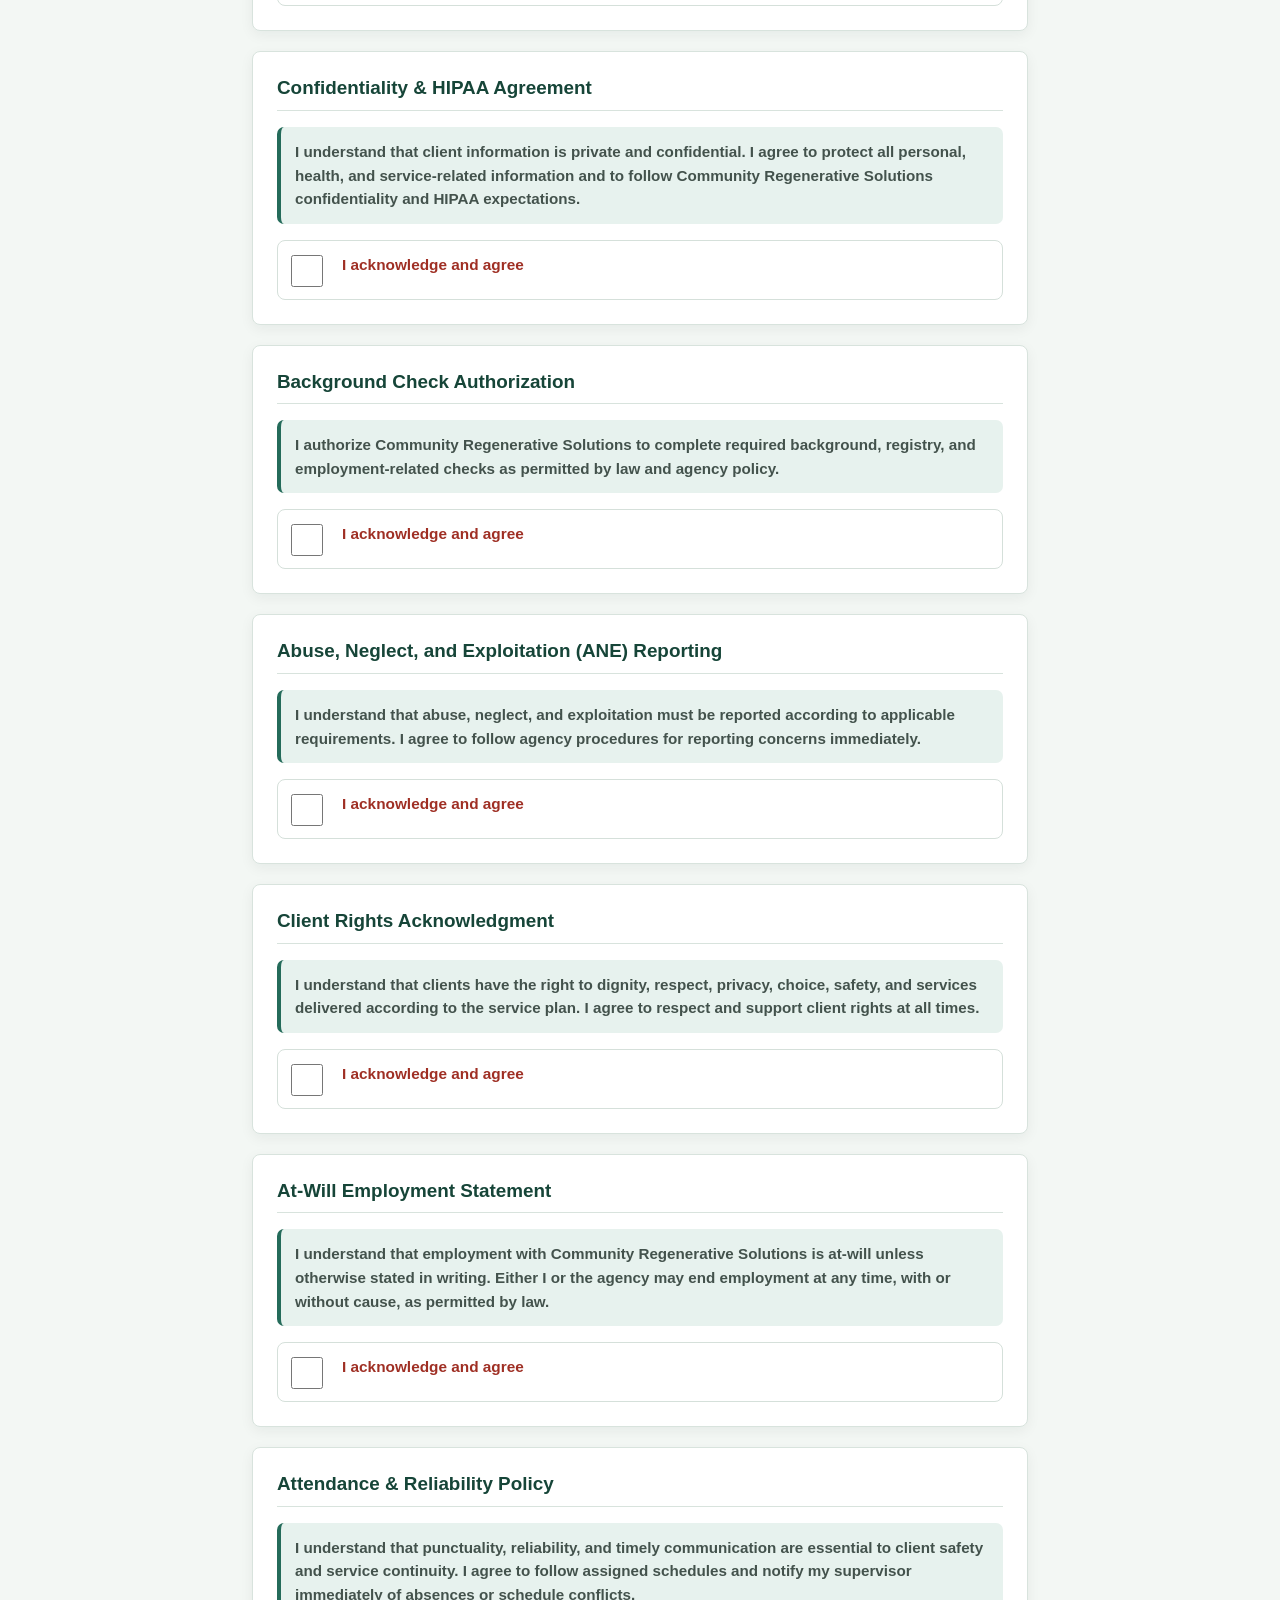
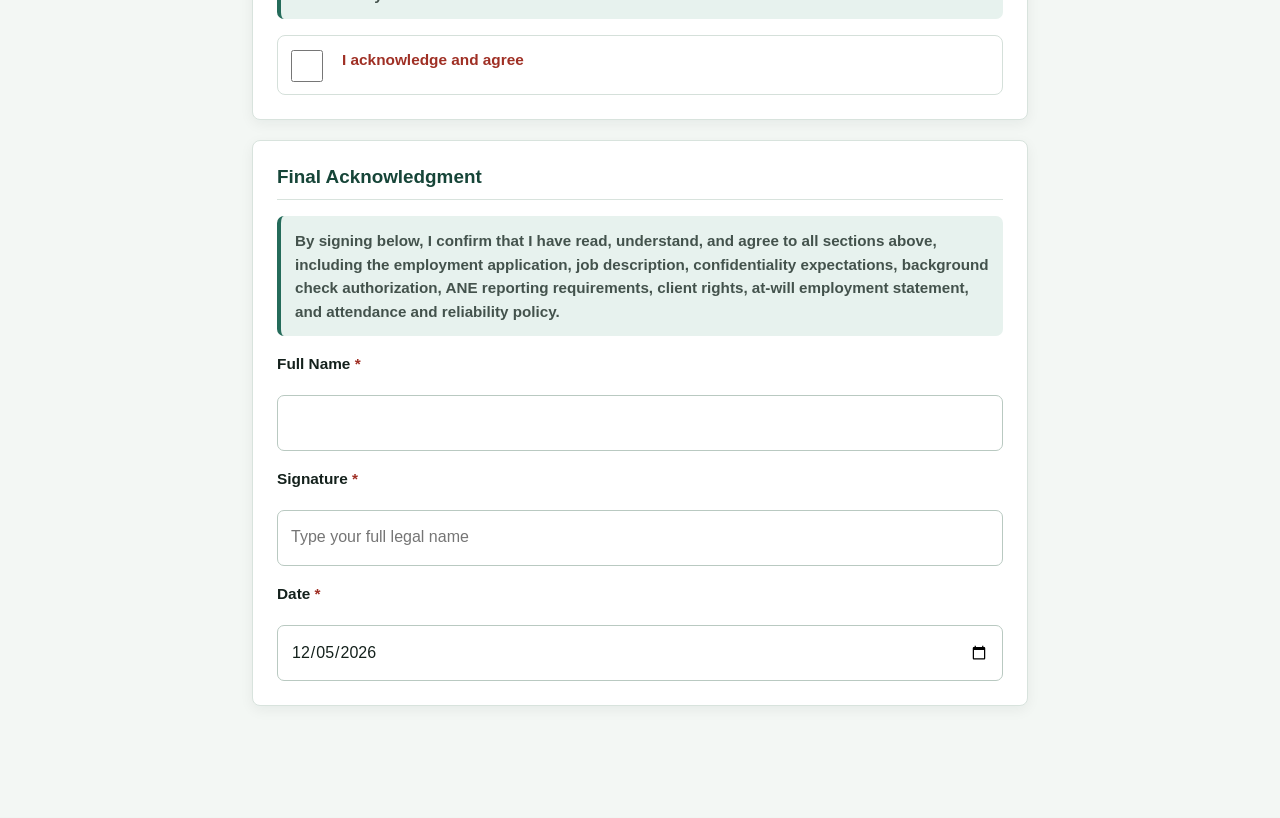
==== commit 4c02691b: "Add files via upload" ====
--- a/index.html
+++ b/index.html
@@ -19,8 +19,9 @@
       </section>
 
       <!-- Public applicant-facing form. Edit labels and fields here when the application changes. -->
-      <form id="applicationForm" class="application-form" novalidate>
+      <form id="applicationForm" class="application-form" method="POST" action="/api/submit-form" enctype="application/x-www-form-urlencoded" novalidate>
         <div id="errorSummary" class="error-summary" tabindex="-1" hidden></div>
+        <input type="hidden" name="formType" value="application">
 
         <!-- Section 1: applicant contact details -->
         <section class="form-section" aria-labelledby="personalInfoTitle">
@@ -36,6 +37,15 @@
 
           <label for="address">Home Address <span>*</span></label>
           <textarea id="address" name="address" rows="3" autocomplete="street-address" required></textarea>
+
+          <label for="city">City <span>*</span></label>
+          <input id="city" name="city" autocomplete="address-level2" required>
+
+          <label for="state">State <span>*</span></label>
+          <input id="state" name="state" autocomplete="address-level1" required>
+
+          <label for="zipCode">ZIP Code <span>*</span></label>
+          <input id="zipCode" name="zipCode" autocomplete="postal-code" required>
         </section>
 
         <!-- Section 2: role interest and schedule availability -->
@@ -46,6 +56,15 @@
 
           <label for="availability">Availability <span>*</span></label>
           <textarea id="availability" name="availability" rows="4" placeholder="Example: Monday-Friday mornings, weekends, overnight shifts" required></textarea>
+
+          <label for="dateAvailable">Date Available to Start <span>*</span></label>
+          <input id="dateAvailable" name="dateAvailable" type="date" required>
+
+          <label for="daysAvailable">Days Available <span>*</span></label>
+          <input id="daysAvailable" name="daysAvailable" placeholder="Example: Monday, Wednesday, Friday; weekends" required>
+
+          <label for="preferredShifts">Preferred Shift(s) <span>*</span></label>
+          <input id="preferredShifts" name="preferredShifts" placeholder="Example: mornings, evenings, overnights" required>
         </section>
 
         <!-- Section 3: basic required qualifications -->
@@ -62,6 +81,12 @@
             <legend>Do you have reliable transportation? <span>*</span></legend>
             <label class="choice"><input type="radio" name="reliableTransportation" value="Yes" required> Yes</label>
             <label class="choice"><input type="radio" name="reliableTransportation" value="No"> No</label>
+          </fieldset>
+
+          <fieldset>
+            <legend>Do you have a valid driver's license? <span>*</span></legend>
+            <label class="choice"><input type="radio" name="validDriversLicense" value="Yes" required> Yes</label>
+            <label class="choice"><input type="radio" name="validDriversLicense" value="No"> No</label>
           </fieldset>
 
           <fieldset>
@@ -290,6 +315,9 @@
           <label for="emergencyName">Emergency Contact Name <span>*</span></label>
           <input id="emergencyName" name="emergencyName" required>
 
+          <label for="emergencyRelationship">Emergency Contact Relationship <span>*</span></label>
+          <input id="emergencyRelationship" name="emergencyRelationship" required>
+
           <label for="emergencyPhone">Emergency Contact Phone Number <span>*</span></label>
           <input id="emergencyPhone" name="emergencyPhone" type="tel" autocomplete="tel" required>
         </section>
@@ -332,6 +360,151 @@
           <input id="signatureDate" name="signatureDate" type="date" required>
         </section>
 
+        <!-- Job description acknowledgment is included in the final PDF hiring packet. -->
+        <section class="form-section" aria-labelledby="jobDescriptionTitle">
+          <h2 id="jobDescriptionTitle">Job Description Acknowledgment</h2>
+          <div class="helper-note">
+            <p><strong>Overview</strong></p>
+            <p>The PAS Attendant provides non-skilled, non-technical personal care services to clients in their homes. Services are delivered in accordance with the client's service plan and aim to support independence, safety, and daily functioning.</p>
+
+            <p><strong>Primary Responsibilities</strong></p>
+            <p>The PAS Attendant may assist with the following tasks as authorized in the service plan:</p>
+
+            <p><strong>Personal Care</strong></p>
+            <ul>
+              <li>Bathing, grooming, and hygiene</li>
+              <li>Dressing and undressing</li>
+              <li>Toileting and incontinence care</li>
+              <li>Mobility assistance and transfers</li>
+            </ul>
+
+            <p><strong>Daily Living Activities</strong></p>
+            <ul>
+              <li>Meal preparation and feeding assistance</li>
+              <li>Light housekeeping (laundry, dishes, cleaning client areas)</li>
+              <li>Shopping and errands (if authorized)</li>
+            </ul>
+
+            <p><strong>Health-Related Tasks (Non-Skilled)</strong></p>
+            <ul>
+              <li>Medication reminders (no administration)</li>
+              <li>Observing and reporting changes in client condition</li>
+            </ul>
+
+            <p><strong>Companionship & Support</strong></p>
+            <ul>
+              <li>Providing companionship and supervision</li>
+              <li>Ensuring client safety at all times</li>
+            </ul>
+
+            <p><strong>Prohibited Tasks</strong></p>
+            <p>PAS Attendants may NOT:</p>
+            <ul>
+              <li>Perform skilled nursing tasks</li>
+              <li>Administer medications</li>
+              <li>Provide medical diagnoses or treatments</li>
+              <li>Handle client finances (unless specifically authorized and documented)</li>
+            </ul>
+
+            <p><strong>Minimum Qualifications</strong></p>
+            <ul>
+              <li>Must be at least 18 years of age</li>
+              <li>Must pass required background checks per HHSC regulations</li>
+              <li>Ability to read, write, and communicate effectively in English</li>
+              <li>Physically capable of performing job duties (lifting, bending, standing)</li>
+              <li>Demonstrates reliability, professionalism, and compassion</li>
+            </ul>
+
+            <p><strong>Training Requirements</strong></p>
+            <ul>
+              <li>Completion of agency orientation prior to providing services</li>
+              <li>Ongoing in-service training as required by CRS and HHSC</li>
+              <li>Review and understanding of client rights, abuse/neglect/exploitation reporting, infection control procedures, and confidentiality (HIPAA)</li>
+            </ul>
+
+            <p><strong>Work Schedule</strong></p>
+            <ul>
+              <li>Hours vary based on client needs and assigned schedule</li>
+              <li>Must maintain punctuality and reliability</li>
+              <li>Must notify supervisor of absences or schedule conflicts immediately</li>
+            </ul>
+          </div>
+
+          <label class="choice checkbox-choice">
+            <input type="checkbox" name="jobDescriptionAcknowledged" required>
+            <span>I have read and understand the duties and responsibilities of the Personal Assistance Services (PAS) Attendant position.</span>
+          </label>
+        </section>
+
+        <section class="form-section" aria-labelledby="confidentialityTitle">
+          <h2 id="confidentialityTitle">Confidentiality &amp; HIPAA Agreement</h2>
+          <p class="helper-note">I understand that client information is private and confidential. I agree to protect all personal, health, and service-related information and to follow Community Regenerative Solutions confidentiality and HIPAA expectations.</p>
+          <label class="choice checkbox-choice">
+            <input type="checkbox" name="confidentialityAcknowledged" required>
+            <span>I acknowledge and agree</span>
+          </label>
+        </section>
+
+        <section class="form-section" aria-labelledby="backgroundCheckTitle">
+          <h2 id="backgroundCheckTitle">Background Check Authorization</h2>
+          <p class="helper-note">I authorize Community Regenerative Solutions to complete required background, registry, and employment-related checks as permitted by law and agency policy.</p>
+          <label class="choice checkbox-choice">
+            <input type="checkbox" name="backgroundCheckAcknowledged" required>
+            <span>I acknowledge and agree</span>
+          </label>
+        </section>
+
+        <section class="form-section" aria-labelledby="aneTitle">
+          <h2 id="aneTitle">Abuse, Neglect, and Exploitation (ANE) Reporting</h2>
+          <p class="helper-note">I understand that abuse, neglect, and exploitation must be reported according to applicable requirements. I agree to follow agency procedures for reporting concerns immediately.</p>
+          <label class="choice checkbox-choice">
+            <input type="checkbox" name="aneAcknowledged" required>
+            <span>I acknowledge and agree</span>
+          </label>
+        </section>
+
+        <section class="form-section" aria-labelledby="clientRightsTitle">
+          <h2 id="clientRightsTitle">Client Rights Acknowledgment</h2>
+          <p class="helper-note">I understand that clients have the right to dignity, respect, privacy, choice, safety, and services delivered according to the service plan. I agree to respect and support client rights at all times.</p>
+          <label class="choice checkbox-choice">
+            <input type="checkbox" name="clientRightsAcknowledged" required>
+            <span>I acknowledge and agree</span>
+          </label>
+        </section>
+
+        <section class="form-section" aria-labelledby="atWillTitle">
+          <h2 id="atWillTitle">At-Will Employment Statement</h2>
+          <p class="helper-note">I understand that employment with Community Regenerative Solutions is at-will unless otherwise stated in writing. Either I or the agency may end employment at any time, with or without cause, as permitted by law.</p>
+          <label class="choice checkbox-choice">
+            <input type="checkbox" name="atWillAcknowledged" required>
+            <span>I acknowledge and agree</span>
+          </label>
+        </section>
+
+        <section class="form-section" aria-labelledby="attendanceTitle">
+          <h2 id="attendanceTitle">Attendance &amp; Reliability Policy</h2>
+          <p class="helper-note">I understand that punctuality, reliability, and timely communication are essential to client safety and service continuity. I agree to follow assigned schedules and notify my supervisor immediately of absences or schedule conflicts.</p>
+          <label class="choice checkbox-choice">
+            <input type="checkbox" name="attendanceAcknowledged" required>
+            <span>I acknowledge and agree</span>
+          </label>
+        </section>
+
+        <section class="form-section" aria-labelledby="finalAcknowledgmentTitle">
+          <h2 id="finalAcknowledgmentTitle">Final Acknowledgment</h2>
+          <p class="helper-note">By signing below, I confirm that I have read, understand, and agree to all sections above, including the employment application, job description, confidentiality expectations, background check authorization, ANE reporting requirements, client rights, at-will employment statement, and attendance and reliability policy.</p>
+
+          <label for="finalAcknowledgmentFullName">Full Name <span>*</span></label>
+          <input id="finalAcknowledgmentFullName" name="finalAcknowledgmentFullName" required>
+
+          <label for="finalAcknowledgmentSignature">Signature <span>*</span></label>
+          <input id="finalAcknowledgmentSignature" name="finalAcknowledgmentSignature" placeholder="Type your full legal name" required>
+
+          <label for="finalAcknowledgmentDate">Date <span>*</span></label>
+          <input id="finalAcknowledgmentDate" name="finalAcknowledgmentDate" type="date" required>
+        </section>
+
+        <div id="submissionStatus" class="submission-status" role="status" aria-live="polite" hidden></div>
         <button class="submit-button" type="submit">Submit Application</button>
       </form>
 
--- a/assets/styles.css
+++ b/assets/styles.css
@@ -0,0 +1,433 @@
+:root {
+  /* Brand and status colors can be adjusted here later. */
+  --ink: #14211c;
+  --muted: #5a6862;
+  --page: #f3f7f4;
+  --surface: #ffffff;
+  --surface-soft: #f8fbf9;
+  --line: #d8e3dd;
+  --line-strong: #b9c9c1;
+  --brand: #246b5a;
+  --brand-dark: #164538;
+  --brand-soft: #e7f2ee;
+  --error: #9f2f24;
+  --error-bg: #fff4f2;
+  --success: #1f6544;
+  --success-bg: #e8f5ee;
+  --focus: #d5a72f;
+  --shadow: 0 10px 28px rgba(20, 33, 28, 0.08);
+  --shadow-soft: 0 4px 14px rgba(20, 33, 28, 0.06);
+  font-family: Arial, Helvetica, sans-serif;
+}
+
+* {
+  box-sizing: border-box;
+}
+
+html {
+  background: var(--page);
+}
+
+body {
+  background:
+    linear-gradient(180deg, rgba(231, 242, 238, 0.9) 0, rgba(243, 247, 244, 0) 230px),
+    var(--page);
+  color: var(--ink);
+  line-height: 1.55;
+  margin: 0;
+}
+
+button,
+input,
+select,
+textarea,
+.download-link {
+  font: inherit;
+}
+
+/* Page frame */
+.page-shell {
+  margin: 0 auto;
+  max-width: 820px;
+  padding: 14px;
+}
+
+/* Header / branding */
+.form-header {
+  background: var(--brand-dark);
+  border: 1px solid rgba(255, 255, 255, 0.18);
+  border-radius: 8px;
+  box-shadow: var(--shadow);
+  color: #ffffff;
+  padding: 28px 20px;
+}
+
+.form-header h1 {
+  font-size: 1.9rem;
+  line-height: 1.12;
+  margin: 0;
+  max-width: 620px;
+}
+
+.form-header p {
+  color: #dcebe6;
+  font-size: 1.08rem;
+  font-weight: 800;
+  margin: 10px 0 0;
+}
+
+.eyebrow {
+  color: #bfd8cf;
+  font-size: 0.78rem;
+  font-weight: 900;
+  letter-spacing: 0.04em;
+  margin: 0 0 8px;
+  text-transform: uppercase;
+}
+
+.notice,
+.form-section,
+.success-message,
+.error-summary,
+.submission-status {
+  background: var(--surface);
+  border: 1px solid var(--line);
+  border-radius: 8px;
+}
+
+.notice {
+  box-shadow: var(--shadow-soft);
+  color: var(--muted);
+  font-size: 0.98rem;
+  font-weight: 700;
+  margin: 16px 0;
+  padding: 16px 18px;
+}
+
+.notice p {
+  margin: 0;
+}
+
+.application-form {
+  display: grid;
+  gap: 18px;
+}
+
+/* Section cards */
+.form-section {
+  box-shadow: var(--shadow-soft);
+  display: grid;
+  gap: 15px;
+  padding: 20px 16px;
+}
+
+.form-section h2,
+.success-message h2 {
+  color: var(--brand-dark);
+  font-size: 1.18rem;
+  line-height: 1.25;
+  margin: 0;
+}
+
+.form-section h2 {
+  border-bottom: 1px solid var(--line);
+  padding-bottom: 10px;
+}
+
+/* Typography and labels */
+label,
+legend {
+  color: var(--ink);
+  font-size: 0.96rem;
+  font-weight: 850;
+}
+
+label span,
+legend span {
+  color: var(--error);
+}
+
+/* Form controls */
+input,
+select,
+textarea {
+  background: #ffffff;
+  border: 1px solid var(--line-strong);
+  border-radius: 7px;
+  color: var(--ink);
+  margin-top: 3px;
+  min-height: 56px;
+  padding: 14px 13px;
+  transition: border-color 140ms ease, box-shadow 140ms ease, background-color 140ms ease;
+  width: 100%;
+}
+
+select {
+  cursor: pointer;
+}
+
+textarea {
+  min-height: 116px;
+  resize: vertical;
+}
+
+input[type="file"] {
+  background: var(--surface-soft);
+  min-height: 60px;
+  padding: 16px 13px;
+}
+
+input:hover,
+select:hover,
+textarea:hover {
+  border-color: #90aaa0;
+}
+
+input:focus,
+select:focus,
+textarea:focus,
+button:focus,
+.download-link:focus {
+  border-color: var(--brand);
+  box-shadow: 0 0 0 4px rgba(213, 167, 47, 0.24);
+  outline: 0;
+}
+
+fieldset {
+  background: var(--surface-soft);
+  border: 1px solid var(--line);
+  border-radius: 8px;
+  display: grid;
+  gap: 11px;
+  margin: 0;
+  padding: 15px;
+}
+
+.subsection {
+  background: #fbfdfc;
+  border-color: #cfddd6;
+  gap: 14px;
+  padding: 16px 14px;
+}
+
+legend {
+  color: var(--brand-dark);
+  padding: 0 5px;
+}
+
+/* Large radio and checkbox rows for phone use */
+.choice {
+  align-items: center;
+  background: #ffffff;
+  border: 1px solid #d5e0da;
+  border-radius: 8px;
+  cursor: pointer;
+  display: grid;
+  gap: 13px;
+  grid-template-columns: 38px 1fr;
+  min-height: 60px;
+  padding: 12px 13px;
+  transition: border-color 140ms ease, box-shadow 140ms ease, background-color 140ms ease;
+}
+
+.choice:hover {
+  background: #fbfdfc;
+  border-color: #a9bdb4;
+}
+
+.choice:has(input:checked) {
+  background: var(--brand-soft);
+  border-color: #83ab9d;
+}
+
+.choice input {
+  accent-color: var(--brand);
+  height: 32px;
+  margin: 0;
+  min-height: 32px;
+  width: 32px;
+}
+
+.checkbox-choice {
+  align-items: flex-start;
+  grid-template-columns: 38px 1fr;
+}
+
+.checkbox-choice input {
+  margin-top: 2px;
+}
+
+.conditional-field {
+  display: grid;
+  gap: 12px;
+}
+
+.helper-note {
+  background: var(--brand-soft);
+  border-left: 4px solid var(--brand);
+  border-radius: 7px;
+  color: #43524c;
+  font-size: 0.95rem;
+  font-weight: 800;
+  margin: 0;
+  padding: 13px 14px;
+}
+
+/* Primary actions */
+.submit-button,
+.download-link {
+  background: var(--brand);
+  border: 0;
+  border-radius: 8px;
+  box-shadow: 0 8px 18px rgba(36, 107, 90, 0.2);
+  color: #ffffff;
+  cursor: pointer;
+  font-weight: 900;
+  min-height: 60px;
+  padding: 16px 18px;
+  text-align: center;
+  text-decoration: none;
+  transition: background-color 140ms ease, box-shadow 140ms ease, transform 100ms ease;
+  width: 100%;
+}
+
+.submit-button {
+  bottom: 0;
+  position: sticky;
+}
+
+.download-link {
+  display: inline-block;
+  margin-top: 18px;
+}
+
+.submit-button:hover,
+.download-link:hover {
+  background: var(--brand-dark);
+  box-shadow: 0 10px 22px rgba(22, 69, 56, 0.24);
+}
+
+.submit-button:active,
+.download-link:active {
+  transform: translateY(1px);
+}
+
+.submit-button:disabled {
+  background: #788c85;
+  box-shadow: none;
+  cursor: wait;
+}
+
+/* Alerts and messages */
+.submission-status {
+  box-shadow: var(--shadow-soft);
+  font-weight: 800;
+  padding: 14px 16px;
+}
+
+.submission-status.info {
+  background: var(--brand-soft);
+  border-color: #b9d5cb;
+  color: var(--brand-dark);
+}
+
+.submission-status.error {
+  background: var(--error-bg);
+  border-color: #efc6c1;
+  color: var(--error);
+}
+
+.error-summary {
+  background: var(--error-bg);
+  border-color: #efc6c1;
+  box-shadow: var(--shadow-soft);
+  color: var(--error);
+  font-weight: 800;
+  padding: 16px 18px;
+}
+
+.error-summary ul {
+  margin: 10px 0 0;
+  padding-left: 20px;
+}
+
+.field-error {
+  border-color: var(--error);
+  box-shadow: 0 0 0 4px rgba(159, 47, 36, 0.12);
+}
+
+.success-message {
+  background: var(--success-bg);
+  border-color: #b7dec7;
+  box-shadow: var(--shadow);
+  margin-top: 18px;
+  padding: 24px 18px;
+}
+
+.success-message h2 {
+  color: var(--success);
+}
+
+.success-message p {
+  color: var(--muted);
+  font-weight: 750;
+  margin: 8px 0 0;
+}
+
+[hidden] {
+  display: none !important;
+}
+
+@media (min-width: 720px) {
+  .page-shell {
+    padding: 32px 22px;
+  }
+
+  .form-header {
+    padding: 34px 32px;
+  }
+
+  .form-header h1 {
+    font-size: 2.28rem;
+  }
+
+  .notice {
+    margin: 18px 0;
+    padding: 18px 20px;
+  }
+
+  .application-form {
+    gap: 20px;
+  }
+
+  .form-section {
+    gap: 16px;
+    padding: 24px;
+  }
+
+  .subsection {
+    padding: 18px;
+  }
+}
+
+@media (max-width: 420px) {
+  .page-shell {
+    padding: 10px;
+  }
+
+  .form-header {
+    padding: 24px 16px;
+  }
+
+  .form-header h1 {
+    font-size: 1.66rem;
+  }
+
+  .form-section {
+    padding: 18px 14px;
+  }
+
+  fieldset {
+    padding: 13px;
+  }
+}
